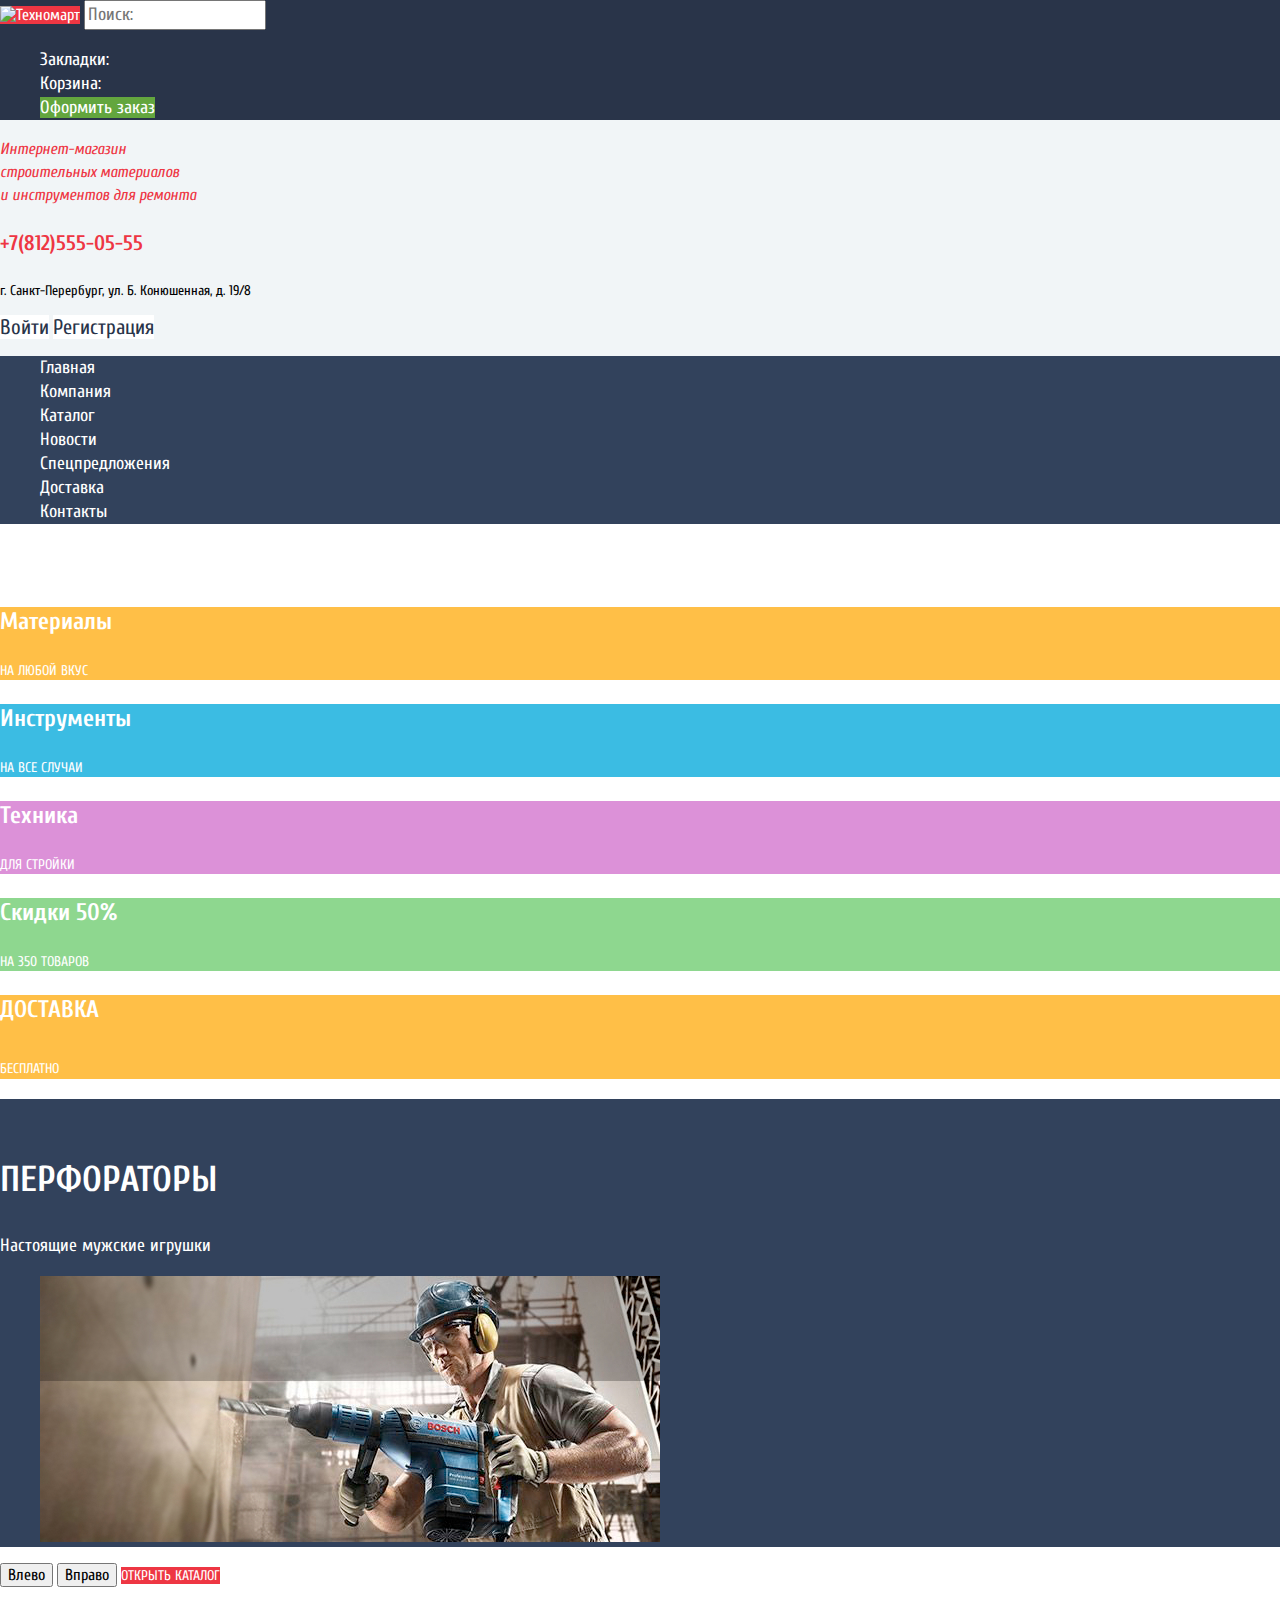
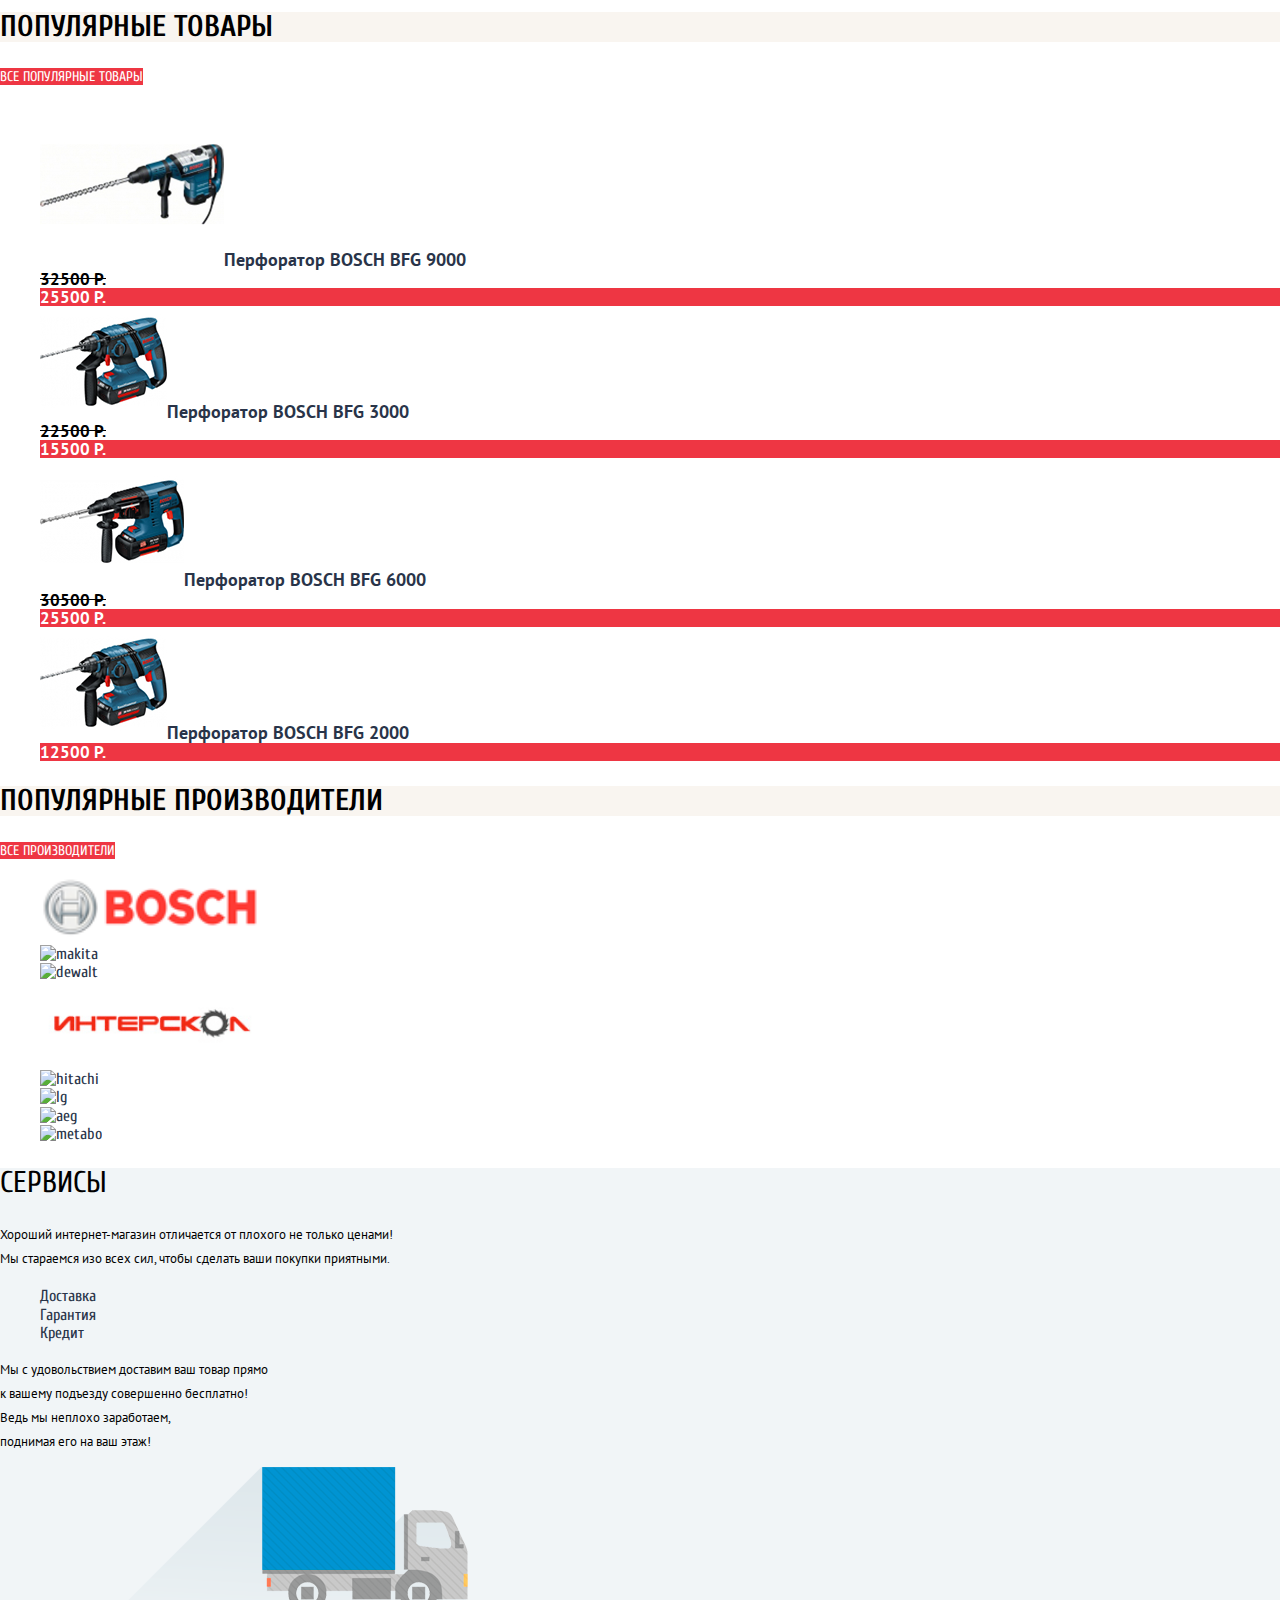
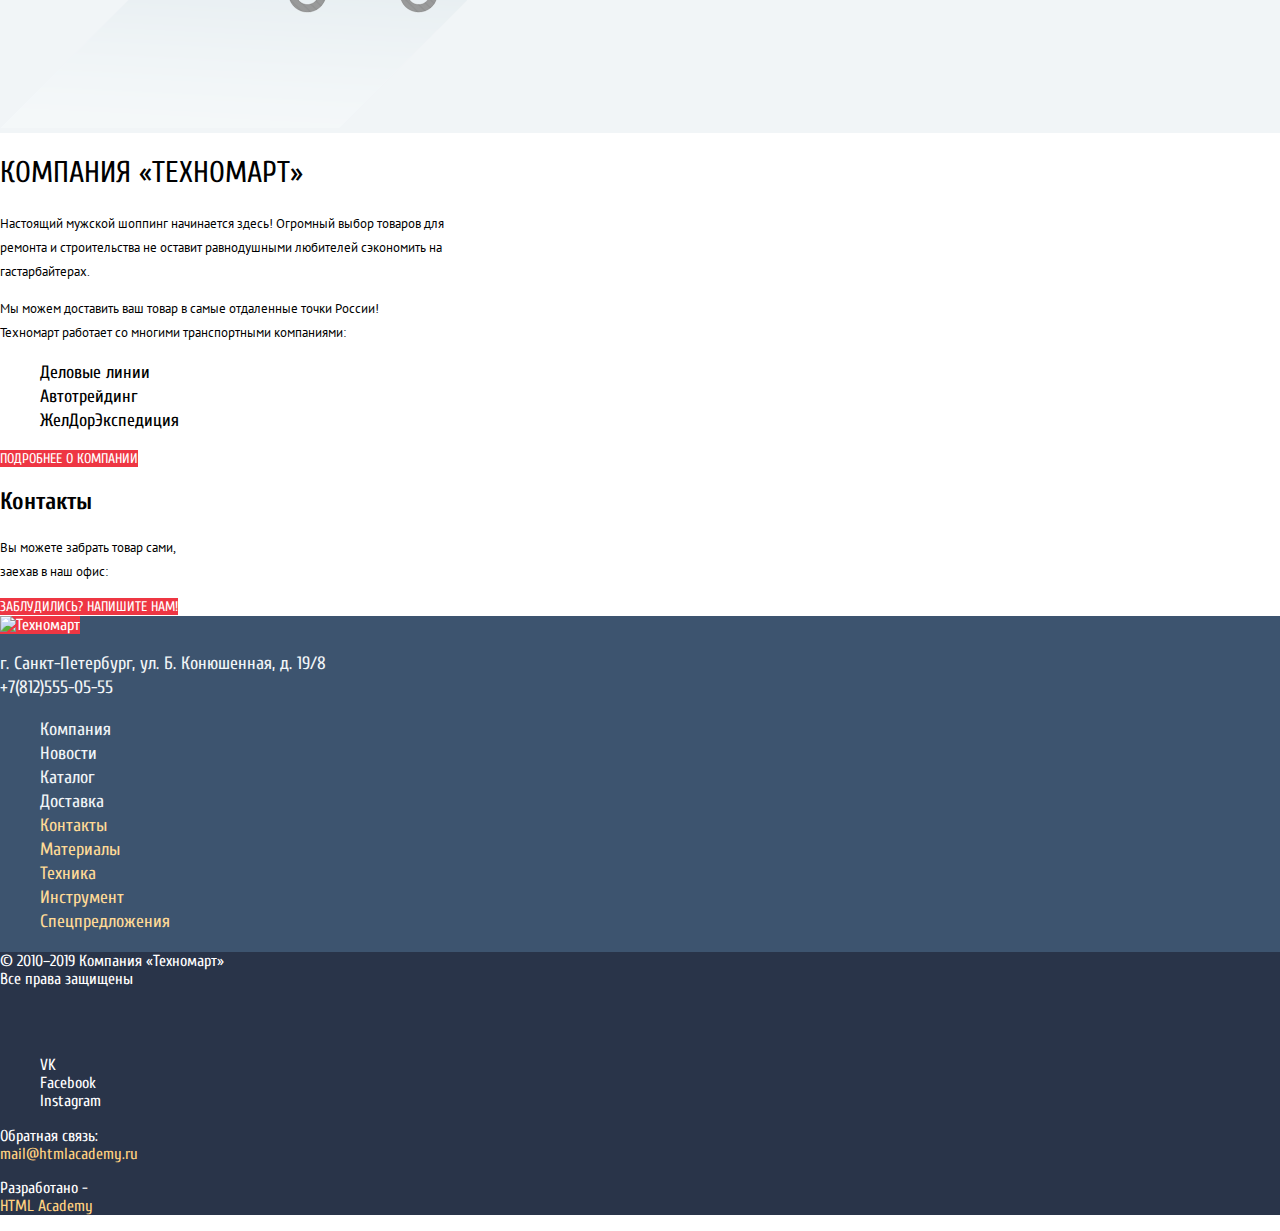
==== index.html @ 914ecbf9 "Стилизация внутренней страницы, первый вариант" ====
<!DOCTYPE html>
<html class="page" lang="ru">
  <head>
    <meta charset="utf-8">
    <title>HTML Academy: Техномарт</title>
    <link href="https://fonts.googleapis.com/css2?family=Cuprum:ital,wght@0,400;0,700;1,400;1,700&family=PT+Sans:ital,wght@0,400;0,700;1,400;1,700&display=swap" rel="stylesheet">
    <link href="css/normalize.css" rel="stylesheet">
    <link href="css/style.css" rel="stylesheet">
  </head>
  <body class="page-body">
    <header class="main-header">
      <div class="header-top">
        <a class="main-header-logo" href="index.html"><img src="#" alt="Техномарт"></a>
          <input class="search" placeholder="Поиск:" type="search">
        <ul class="second-navigation">
          <li><a class="market" href="blank.html">Закладки:</a></li>
          <li><a class ="basket" href="blank.html">Корзина:</a></li>
          <li><a class ="ordering" href="blank.html">Оформить заказ</a></li>
        </ul>
      </div>
          <div class="head-description">Интернет-магазин<br> строительных материалов<br> и инструментов для ремонта</div>
          <p class="phone-head">+7(812)555-05-55</p><p class="head-address">г. Санкт-Перербург, ул. Б. Конюшенная, д. 19/8</p>
         <!-- регистрация --> 
         <a class="enter" href="blank.html">Войти</a>
         <a class ="registration" href="blank.html">Регистрация</a>
      <nav class="main-navigation">
        <div class="main-navigation-wrapper">
          <ul class="site-navigation">
            <li><a class="site-navigation-item" href="index.html">Главная</a></li>
            <li><a class="site-navigation-item" href="blank.html">Компания</a></li>
            <li><a class="site-navigation-item" href="catalog.html">Каталог</a></li>
            <li><a class="site-navigation-item" href="blank.html">Новости</a></li>
            <li><a class="site-navigation-item" href="blank.html">Спецпредложения</a></li>
            <li><a class="site-navigation-item" href="blank.html">Доставка</a></li>
            <li><a class="site-navigation-item" href="blank.html">Контакты</a></li>
          </ul> 
        </div>
      </nav>
    </header>
    <main class="container">
      <h1 class="internet-market">Интернет-магазин «Техномарт»</h1>
      <section class="corner-blocks"> 
      <div class="materials">
        <h3 class="headline">Материалы</h3>
        <a class="materials-item corner-item" href="blank.html">На любой вкус</a>
      </div>
      <div class="tools">
        <h3 class="headline">Инструменты</h3>
        <a class="tools-item corner-item" href="blank.html">На все случаи</a>
      </div>
      <div class="tech">
        <h3 class="headline">Техника</h3>
        <a class ="tech-item corner-item" href="blank.html">Для стройки</a>
      </div>
      <div class="free">
        <h3 class="headline">Скидки 50%</h3>
        <a class="free-item corner-item" href="blank.html">На 350 товаров</a>
      </div>
      <div class="delivery">
        <h3 class="headline">Доставка</h3>
        <a class="delivery-item corner-item" href="blank.html">Бесплатно</a>
      </div>
      <div class="gallery"> 
        <h2 class="catalog-name">Каталог</h2> <!-- это нужно скрыть -->
        <p class="perforators">Перфораторы</p><p class="perforators-sign">Настоящие мужские игрушки</p>
        <figure class="gallery-content"> <!--надо как-то перенести надписи и стрелки на картинку -->
          <a href="#">
            <img src="img/perforators.jpg" width="620" height="266" alt="Мужик с перфоратором">
          </a>
        </figure>
      </div>
        <button class="gallery-button gallery-button-left" type="button">Влево</button>
        <button class="gallery-button gallery-button-right" type="button">Вправо</button>
        <a class="button" href="catalog.html">Открыть каталог</a>
      </section>
      <section class="popular-product">
        <h2 class="popular">Популярные товары</h2>
        <a class="button" href="blank.html">Все популярные товары</a>
        <ul class="perforators-list">
          <li><a class="perforator-description perforator-9000" href="#">
            <img src="img/perforator-9000.jpg" width="184" height="164" alt="BOSCH BFG 9000">Перфоратор BOSCH BFG 9000</a>
            <div class="perforator-old-price">32500 Р.</div>
            <div class ="perforator-new-price">25500 Р.</div>
          </li> 
          <li><a class="perforator-description perforator-3000" href="#">
            <img src="img/perforator-3000.jpg" width="127" height="112" alt="BOSCH BFG 3000">Перфоратор BOSCH BFG 3000</a>
            <div class="perforator-old-price">22500 Р.</div>
            <div class ="perforator-new-price">15500 Р.</div>
          </li> 
          <li><a class="perforator-description perforator-6000" href="#">
            <img src="img/perforator-6000.jpg" width="144" height="128" alt="BOSCH BFG 6000">Перфоратор BOSCH BFG 6000</a>
            <div class="perforator-old-price">30500 Р.</div>
            <div class ="perforator-new-price">25500 Р.</div>
          </li> 
          <li><a class="perforator-description perforator-2000" href="#">
            <img src="img/perforator-2000.jpg" width="127" height="112" alt="BOSCH BFG 2000">Перфоратор BOSCH BFG 2000</a>
            <div class="perforator-new-price">12500 Р.</div>
          </li>
        </ul>
      </section>
      <section class="popular-producer">
        <h2 class="popular">Популярные производители</h2>
        <a class="button" href="blank.html">Все производители</a>
        <ul class="popular-produser-table">
          <li><a class="bosch" href="#"><img src="img/bosch.png" width="220" height="145" alt="bosch"></a></li>
          <li><a class="makita" href="#"><img src="img/makita.png" width="220" height="145" alt="makita"></a></li>
          <li><a class="dewalt" href="#"><img src="img/dewalt.png" width="220" height="145" alt="dewalt"></a></li>
          <li><a class="interscol" href="#"><img src="img/interscol.png" width="220" height="145" alt="интерскол"></a></li>
          <li><a class="hitachi" href="#"><img src="img/hitachi.png" width="220" height="145" alt="hitachi"></a></li>
          <li><a class="lg" href="#"><img src="img/lg.png" width="220" height="145" alt="lg"></a></li>
          <li><a class="aeg" href="#"><img src="img/aeg.png" width="220" height="145" alt="aeg"></a></li>
          <li><a class="metabo" href="#"><img src="img/metabo.png" width="220" height="145" alt="metabo"></a></li>
        </ul>
      </section>
      <section class="servises">
        <h2 class="servises-name">Сервисы</h2>
        <p class="servises-description">Хороший интернет-магазин отличается от плохого не только ценами!<br>Мы стараемся изо всех сил, чтобы сделать ваши покупки приятными.</p>
        <!-- Тут я без понятия пока что как сделать это меню, чтобы рядом отображалось, оставлю пока что так. --> 
        <ul class="features">
          <li class="feature-item"><a href="#">Доставка</a></li>
          <li class="feature-item"><a href="#">Гарантия</a></li>
          <li class="feature-item"><a href="#">Кредит</a></li>
        </ul>      
        <div class="delivery"></div>  
         <p class="delivery-description">Мы с удовольствием доставим ваш товар прямо<br>
          к вашему подъезду совершенно бесплатно!<br>
          Ведь мы неплохо заработаем,<br>
          поднимая его на ваш этаж!</p>
          <img src="img/cargobob.png" width="468" height="261" alt="cargobob">
      </section>
      <section class="company-specification">
        <h2 class="company-contacts">Компания «Техномарт»</h2>
        <p class="company-description">Настоящий мужской шоппинг начинается здесь! Огромный выбор товаров для<br> ремонта и строительства не оставит равнодушными любителей сэкономить на <br>гастарбайтерах.</p>
        <p class="company-description">Мы можем доставить ваш товар в самые отдаленные точки России!<br> Техномарт работает со многими транспортными компаниями:</p>
        <ul class="transport-company">
          <li class="transport-company-item">Деловые линии</li>
          <li class="transport-company-item">Автотрейдинг</li>
          <li class="transport-company-item">ЖелДорЭкспедиция</li>
        </ul>
        <a class="button" href="blank.html">Подробнее о компании</a>
      </section>
      <section class="contacts">
        <h2>Контакты</h2>
        <p class="contacts-descriiption">Вы можете забрать товар сами,<br> заехав в наш офис:</p>
        <!-- Здесь будет карта -->
        <a class="button" href="blank.html">Заблудились? Напишите нам!</a>
      </section>
    </main>
    <footer class="main-footer">
      <section class="footer-contacts">
        <a class="footer-logo" href="index.html"><img src="#" alt="Техномарт"></a>
        <p class="footer-address">г. Санкт-Петербург, ул. Б. Конюшенная, д. 19/8<br>+7(812)555-05-55</p>
      </section>
       <section>
      <nav class="footer-nav"> 
        <ul class="site-navigation"> 
            <li><a class="footer-item-one" href="index.html">Компания</a></li>
            <li><a class="footer-item-one" href="blank.html">Новости</a></li>
            <li><a class="footer-item-one" href="catalog.html">Каталог</a></li>
            <li><a class="footer-item-one" href="blank.html">Доставка</a></li>
            <li><a class="footer-item-two" href="blank.html">Контакты</a></li>
            <li><a class="footer-item-two" href="blank.html">Материалы</a></li>
            <li><a class="footer-item-two" href="blank.html">Техника</a></li>
            <li><a class="footer-item-two" href="blank.html">Инструмент</a></li>
            <li><a class="footer-item-two" href="blank.html">Спецпредложения</a></li>
          </ul> 
        </nav>
      </section>
      <div class="footer-bottom">
      <section >
        <p class="copyrights">© 2010–2019 Компания «Техномарт»<br>Все права защищены
        </p>
      </section>
      <h2 class="social-web">Соцсети</h2> <!-- это я скрою потом, названия нет -->
        <ul class="social">
          <li><a class="social-button" href="#">VK</a></li>
          <li><a class="social-button" href="#">Facebook</a></li>
          <li><a class="social-button" href="#">Instagram</a></li>
        </ul>
      <p class="footer-connection">Обратная связь:<br><a class="footer-link" href="https://blank.html">mail@htmlacademy.ru</a></p>
      <p class="footer-connection">Разработано -<br><a class="footer-link" href="https://htmlacademy.ru/intensive/htmlcss">HTML Academy</a></p>
    </div>
    </footer>
  </body>
</html>
---- css/style.css ----
:root {
    --basic-red: #EE3643;
    --basic-green: #63A63E;
    --basic-gray: #3D546F;
    --dark-gray: #32425C;
    --dark: #293449;
    --basic-greylight: #C5C5C5;
    --basic-background: #F1F5F7;
    --white: #FFFFFF;
    --special-yellow: #FFBF47;
    --special-blue: #3BBCE3;
    --special-lilac: #DC91D8;
    --special-greenlight: #8ED78F;
    --special-yellowlight: #FFD180;
    --special-lightorange: #FFDA96;
    --success: #5FBB2D;
    --warning: #FFBF47;
    --error: #BA2732;
    --sand: #F9F5F0;
    --special-catalog: #F7F3EC;
  }

body {
    font-family: "Cuprum", Arial, sans-serif;
    font-style: normal;
    min-width: 960px;
    margin: 0;
    padding: 0;
    background-color: var(--white);
  }

a {
    text-decoration: none;
    color: var(--dark)
  }

img {
    max-width: 100%;
    height: auto;
  }
/* Main navigation */
.main-header {
  font-style: normal;
  background: var(--basic-background);
}
.main-navigation {
    font-style: normal;
    font-weight: normal;
    font-size: 18px;
    line-height: 24px;
    color: var(--white);
  }
  .main-header-logo {
    color: var(--white);
    background-color: var(--basic-red);
  }
.main-navigation-wrapper {
    background-color: var(--dark-gray);
}
.header-top {
  background-color: var(--dark);
}
.site-navigation {
    list-style: none;
    font-size: 18px;
    line-height: 24px;
}
.site-navigation-item {
  color: var(--white);
}

.second-navigation {
  list-style: none;
  font-size: 18px;
  line-height: 24px;
}
.market {
  font-style: normal;
  font-weight: normal;
  font-size: 18px;
  line-height: 24px;
  color: var(--white);
}
.basket {
  font-style: normal;
  font-weight: normal;
  font-size: 18px;
  line-height: 24px;
  color: var(--white);
}

.ordering {
  background-color: var(--basic-green);
  color: var(--white);
}
.head-description {
  font-style: italic;
  font-weight: normal;
  font-size: 16px;
  line-height: 23px;
  color: var(--basic-red);

}

.phone-head {
  font-style: normal;
  font-weight: bold;
  color: var(--basic-red);
  font-size: 21px;
  line-height: 30px;

}
.head-address {
  font-style: normal;
  font-weight: normal;
  font-size: 14px;
  line-height: 24px;
}
.enter {
  background-color: var(--white);
  font-size: 21px;
  line-height: 21px; 
}
.registration {
  background-color: var(--white);
  font-size: 21px;
  line-height: 21px; 
}
.search {
  font-style: normal;
  font-weight: normal;
  font-size: 18px;
  line-height: 24px;
  color: var(--white)
}
/* Main */
.internet-market {
  visibility: hidden;
}
.catalog-name {
  visibility: hidden;
}
.corner-blocks {
  color: var(--white);
}
.materials {
  background-color: var(--special-yellow);
}
.tools {
  background-color: var(--special-blue);
}
.tech {
  background-color: var(--special-lilac);
}
.free {
  background-color: var(--special-greenlight);
}
.delivery{
  background-color: var(--warning);
}

.headline {
  font-style: normal;
  font-weight: bold;
  font-size: 24px;
  line-height: 30px; 
  color: var(--white);
}
.corner-item {
  font-style: normal;
  font-weight: normal;
  font-size: 14px;
  line-height: 18px;
  color: var(--white);
  text-transform: uppercase;
}

.perforators {
  font-style: normal;
  font-weight: bold;
  font-size: 36px;
  line-height: 36px;
  text-transform: uppercase;
}
.perforators-sign {
  font-style: normal;
  font-weight: normal;
  font-size: 18px;
  line-height: 24px;
}
.gallery {
  background-color: var(--dark-gray); /* прописал фон чтобы были читабельны белые надписи, потом перенесу их на картинку и уберу фон*/
}
.button {
  font-size: 14px;
  line-height: 18px;  
  color: var(--white);
  background-color: var(--basic-red);
  text-align: center;
  text-transform: uppercase;  
  border: none;
}
/* Популярные товары */

.popular {
  font-size: 30px;
  line-height: 30px;
  text-transform: uppercase;
  background-color: var(--sand);
}
.perforators-list {
  list-style: none;
}
.perforator-description {
  font-family: "PT Sans", Arial, sans-serif;
  font-style: normal;
  font-weight: bold;
  font-size: 18px;
  line-height: 20px;
}
.perforator-old-price {
  font-family: "PT Sans", Arial, sans-serif;
  font-style: normal;
  font-weight: bold;
  font-size: 17px;
  line-height: 18px;
  text-transform: uppercase;
  text-decoration-line: line-through;
}
.perforator-new-price {
  font-family: "PT Sans", Arial, sans-serif;
  font-style: normal;
  font-weight: bold;
  font-size: 17px;
  line-height: 18px;
  text-transform: uppercase;
  color: var(--white);
  background-color: var(--basic-red);
}

.popular-produser-table {
  list-style: none; 
}

/* Популярные производители */

.bosch {
  background-color: var(--white);
  background-repeat: no-repeat;
}
.makita {
  background-color: var(--white);
  background-repeat: no-repeat;
}
.dewalt {
  background-color: var(--white);
  background-repeat: no-repeat;
}
.interscol {
  background-color: var(--white);
  background-repeat: no-repeat;
}
.hitachi {
  background-color: var(--white);
  background-repeat: no-repeat;
}
.lg {
  background-color: var(--white);
  background-repeat: no-repeat;
}
.aeg {
  background-color: var(--white);
  background-repeat: no-repeat;
}
.metabo {
  background-color: var(--white);
  background-repeat: no-repeat;
}

/* Сервисы */
.servises {
  background-color: var(--basic-background);
}
.servises-name {
  font-style: normal;
  font-weight: normal;
  font-size: 30px;
  line-height: 30px;
  text-transform: uppercase;
}
.servises-description {
  font-family: "PT Sans", Arial, sans-serif;
  font-style: normal;
  font-weight: normal;
  font-size: 13px;
  line-height: 24px;
}
.features {
  list-style: none;
}
.features-item {
  font-style: normal;
  font-weight: bold;
  font-size: 21px;
  line-height: 30px;
}
.delivery {
  font-size: 30px;
  line-height: 30px;
  text-transform: uppercase;
}
.delivery-description {
  font-family: "PT Sans", Arial, sans-serif;
  font-style: normal;
  font-weight: normal;
  font-size: 13px;
  line-height: 24px;
}
/* Низ сайта, перед футером */
.page-footer .main-footer {
  background-color: var(--dark-gray);
}
.footer-bottom {
  background-color: var(--dark);
}
.company-contacts {
  font-style: normal;
  font-weight: normal;
  font-size: 30px;
  line-height: 30px;
  text-transform: uppercase;
}
.company-description {
  font-family: "PT Sans", Arial, sans-serif;
  font-style: normal;
  font-weight: normal;
  font-size: 13px;
  line-height: 24px;
}
.transport-company {
  list-style: none;
}
.transport-company-item {
  font-size: 18px;
  line-height: 24px;
}
.contacts-descriiption {
  font-family: "PT Sans", Arial, sans-serif;
  font-style: normal;
  font-weight: normal;
  font-size: 13px;
  line-height: 24px;
}
/* Футер */
.footer-logo {
  background-color: var(--basic-red);
  color: var(--white);
}
.footer-contacts {
  background-color: var(--basic-gray);
}
.footer-address {
  color: var(--basic-background);
  font-size: 18px;
  line-height: 24px;
}
.main-footer {
  background-color: var(--basic-gray);
}
.footer-item-one {
  color: var(--basic-background);
  font-size: 18px;
  line-height: 24px;
}
.footer-item-two {
  color: var(--special-lightorange);
  font-size: 18px;
  line-height: 24px;

}
.copyrights {
  font-style: normal;
  font-weight: normal;
  font-size: 16px;
  line-height: 18px;
  color: var(--white);
}
.footer-connection {
  color: var(--white);
  font-size: 16px;
  line-height: 18px;

}
.footer-link {
  color: var(--special-yellowlight);
  font-size: 16px;
  line-height: 18px;

}
.social-web {
  visibility: hidden;
}
.social {
  list-style: none;
}
.social-button {
  color: var(--white)
}
/* КАТАЛОГ */
.name {
  background-color: var(--white);
  font-style: normal;
  font-weight: normal;
  font-size: 21px;
  line-height: 21px;
}
.lk {
  font-style: normal;
  font-weight: normal;
  font-size: 16px;
  line-height: 18px;
}
/* Main catalog */
.inside-navigation {
  list-style: none;
}
.inside-navigation-item {
  font-family: PT Sans;
  font-style: normal;
  font-weight: normal;
  font-size: 13px;
  line-height: 18px;
  text-transform: uppercase;
}
.perforator-main {
  font-style: normal;
  font-weight: normal;
  font-size: 30px;
  line-height: 30px;
  text-transform: uppercase;
  background-color: var(--basic-background);
}
/* Сортировка */

.sorting {
  background-color: var(--special-catalog);
  font-family: "PT Sans", Arial, sans-serif;
  font-style: normal;
  font-weight: normal;
  font-size: 13px;
  line-height: 18px;
  text-transform: uppercase;
}
.sorting-price {
  font-family: "PT Sans", Arial, sans-serif;
  font-style: normal;
  font-weight: normal;
  font-size: 13px;
  line-height: 18px;
  text-transform: uppercase;
}
.sorting-type {
  font-family: "PT Sans", Arial, sans-serif;
  font-style: normal;
  font-weight: normal;
  font-size: 13px;
  line-height: 18px;
  text-transform: uppercase;
}
.sorting-function {
  font-family: "PT Sans", Arial, sans-serif;
  font-style: normal;
  font-weight: normal;
  font-size: 13px;
  line-height: 18px;
  text-transform: uppercase;
}
.perforators-list {
  list-style: none;
}
.pages {
  list-style: none;
}
.page-1 {
  font-family: "PT Sans", Arial, sans-serif;
  font-style: normal;
  font-weight: normal;
  font-size: 13px;
  line-height: 18px;
  border: 1px solid #EE3643;
  background-color: var(--basic-red);
}
.page-2 {
  border: 1px solid #E5E5E5;
}
.page-3 {
  border: 1px solid #E5E5E5;
}
.next-page {
  border: 1px solid #E5E5E5;
}
/* описание перфоратора как инструмента, над футером*/
.perforators-description {
  font-family: "PT Sans", Arial, sans-serif;
  font-style: normal;
  font-weight: normal;
  font-size: 13px;
  line-height: 24px;

}
.perforators-description-name {
  font-style: normal;
  font-weight: normal;
  font-size: 30px;
  line-height: 30px;
  text-transform: uppercase;
}
.perforators-catalog {
  background-color: var(--basic-background);
}
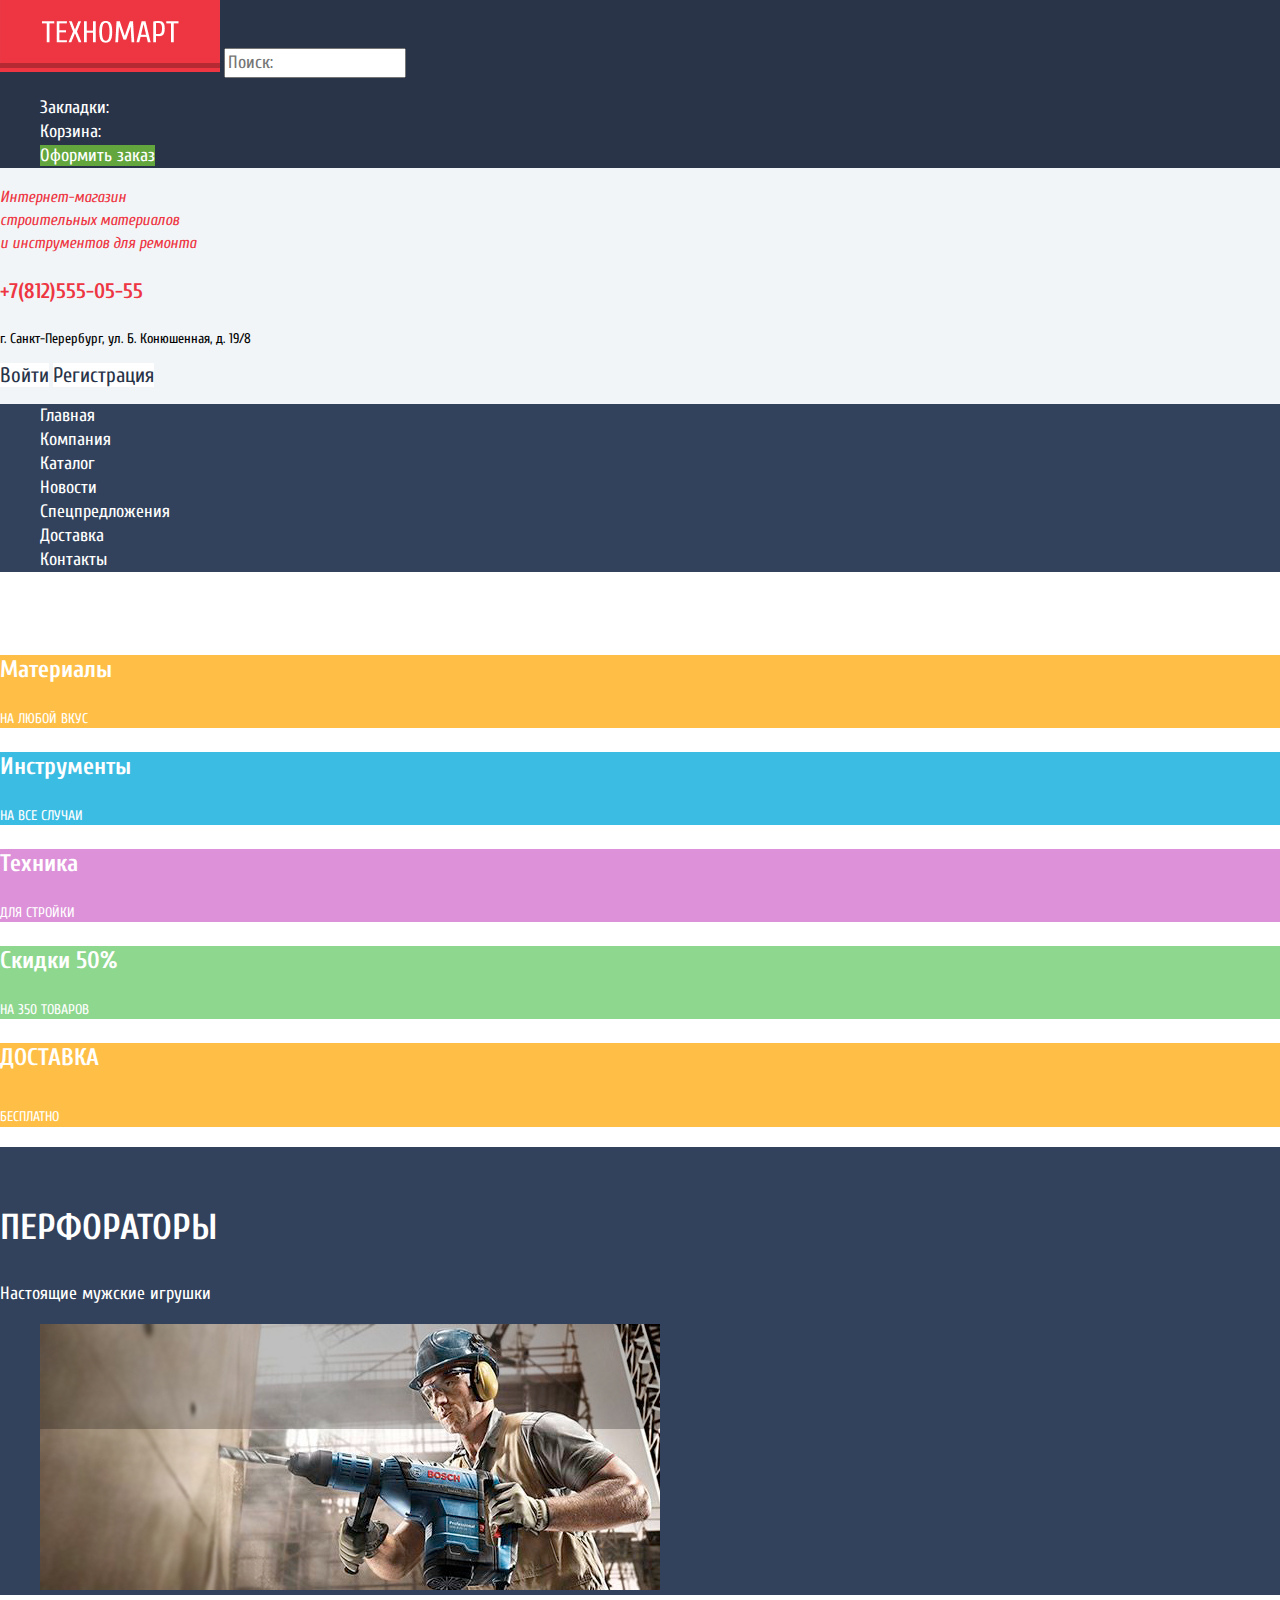
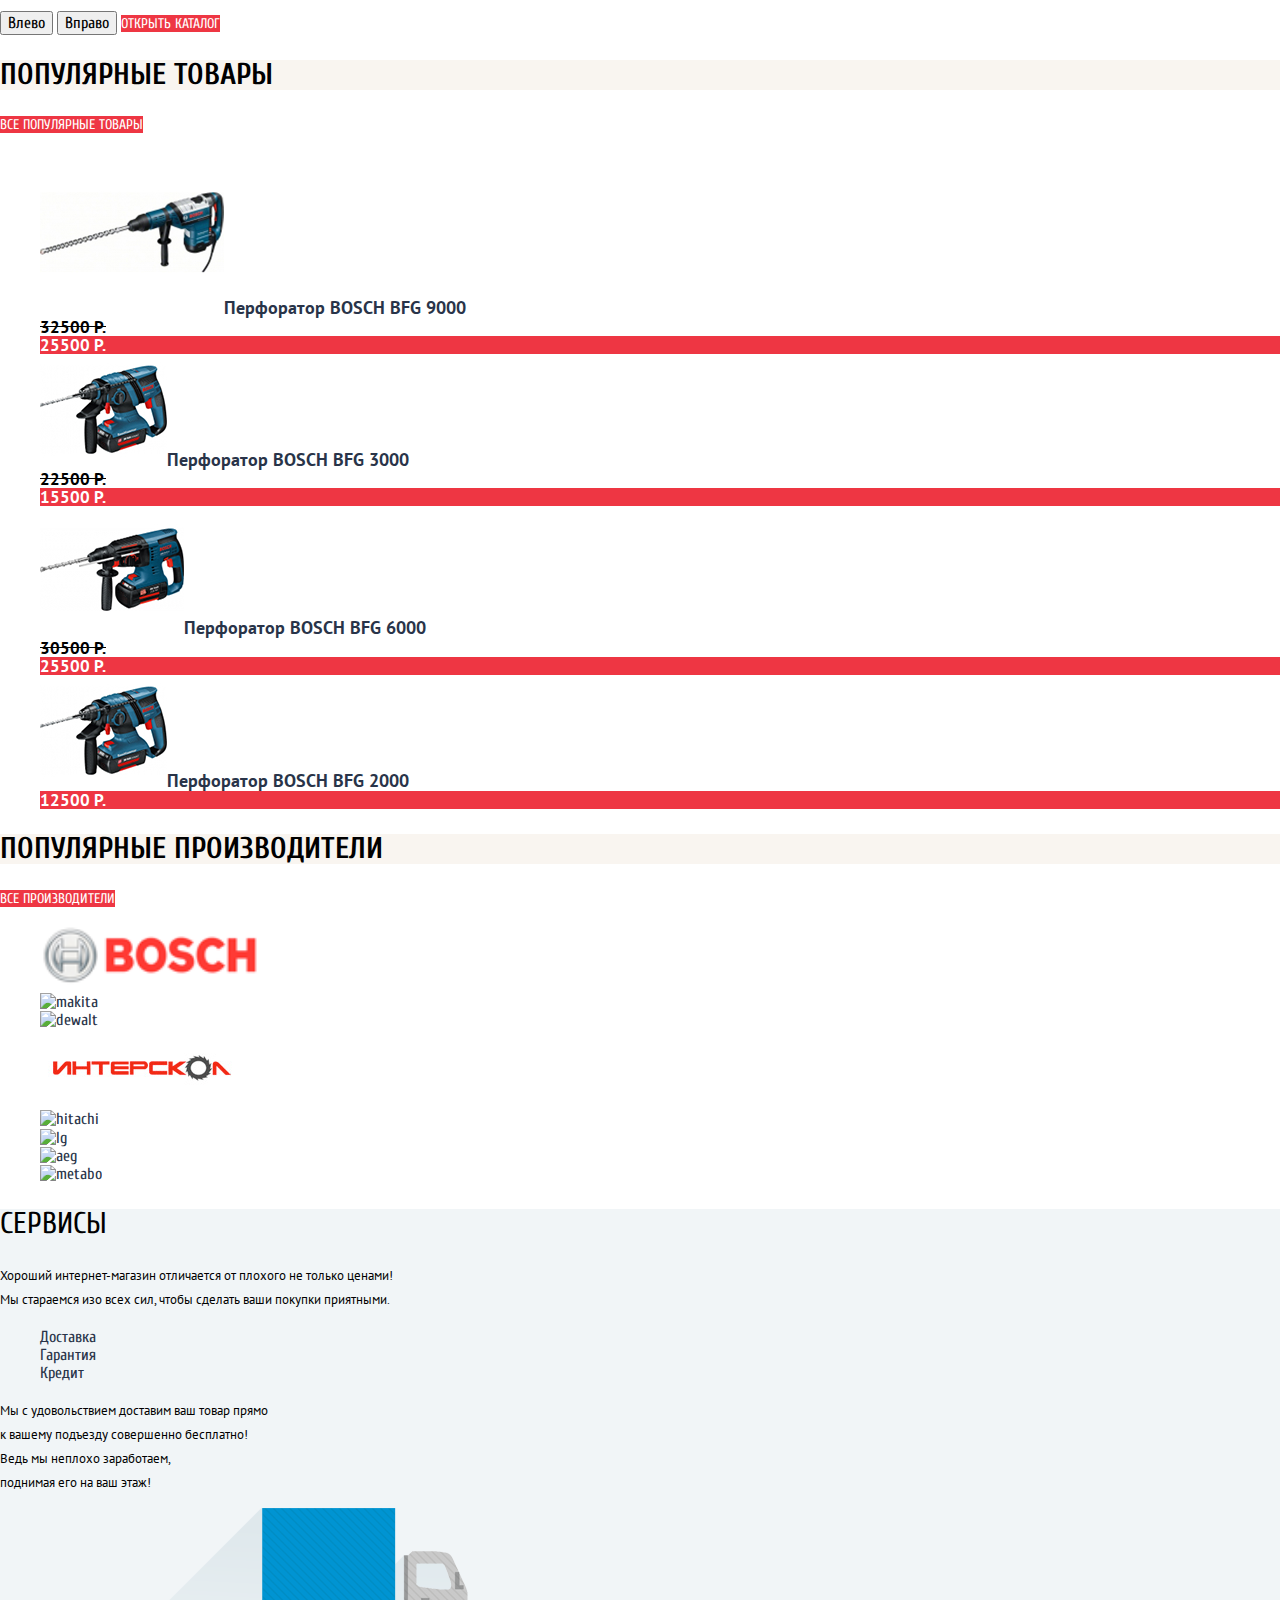
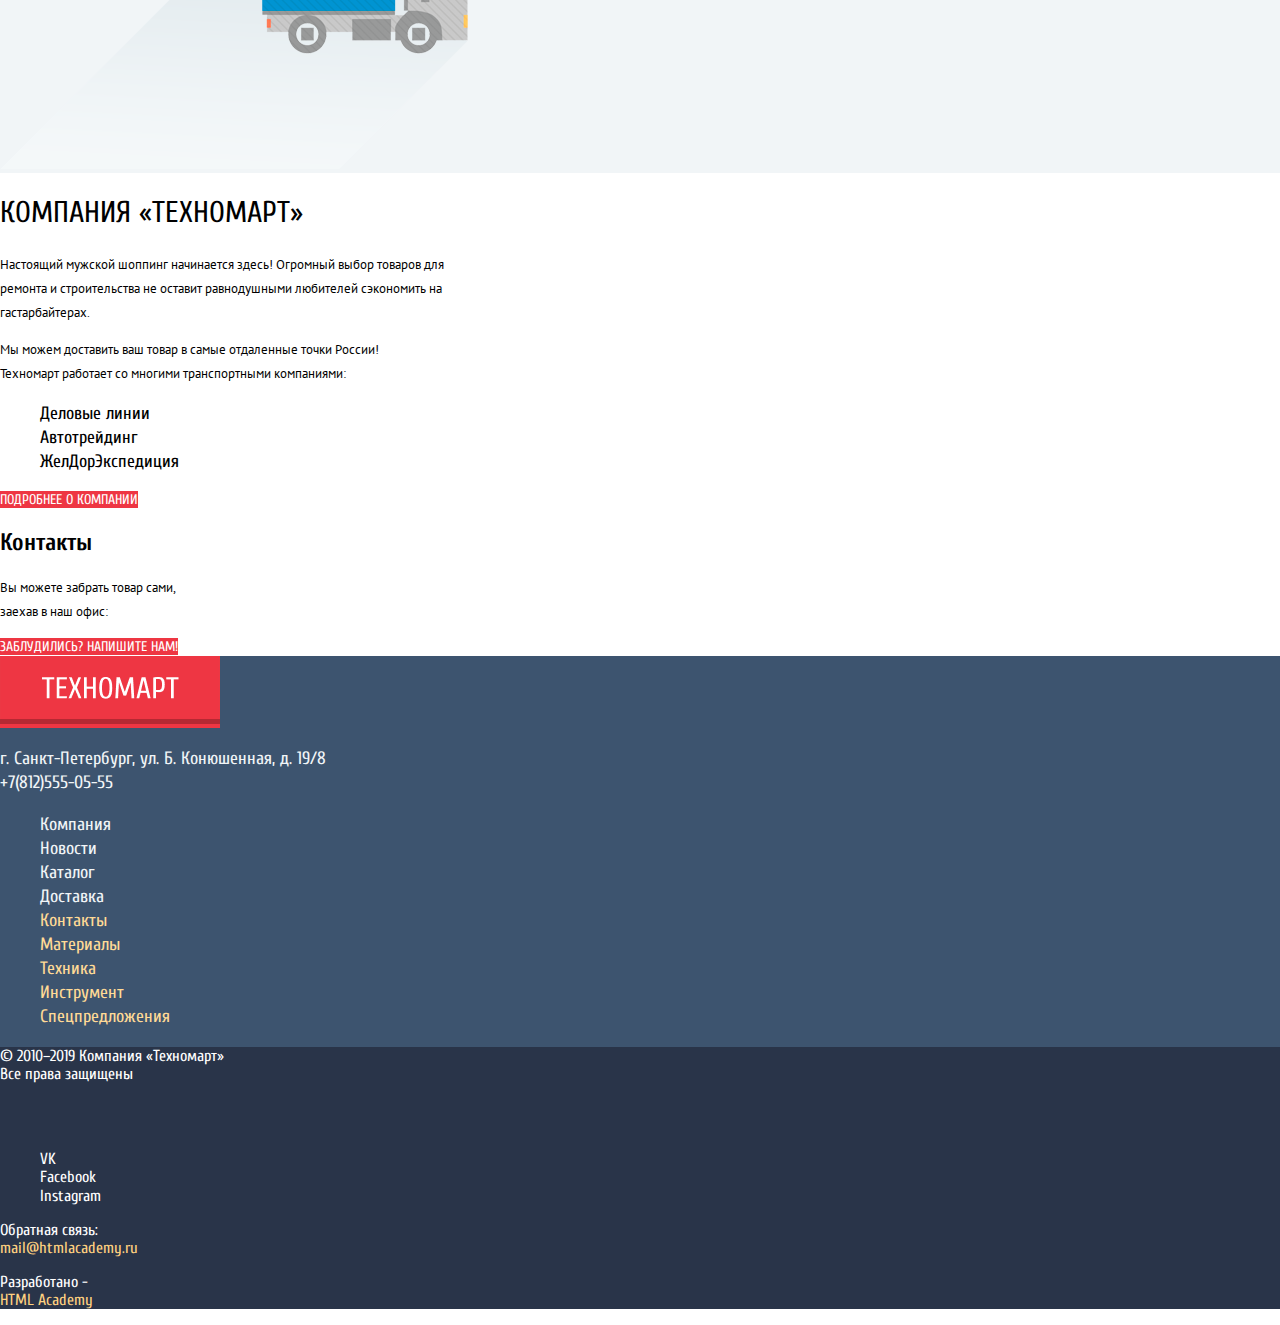
==== commit 8bee128f: "Графика всех страниц" ====
--- a/index.html
+++ b/index.html
@@ -10,7 +10,7 @@
   <body class="page-body">
     <header class="main-header">
       <div class="header-top">
-        <a class="main-header-logo" href="index.html"><img src="#" alt="Техномарт"></a>
+        <a class="main-header-logo" href="index.html"><img src="img/main-logo.png" width="220" height="47" alt="Техномарт"></a>
           <input class="search" placeholder="Поиск:" type="search">
         <ul class="second-navigation">
           <li><a class="market" href="blank.html">Закладки:</a></li>
@@ -103,13 +103,13 @@
         <a class="button" href="blank.html">Все производители</a>
         <ul class="popular-produser-table">
           <li><a class="bosch" href="#"><img src="img/bosch.png" width="220" height="145" alt="bosch"></a></li>
-          <li><a class="makita" href="#"><img src="img/makita.png" width="220" height="145" alt="makita"></a></li>
-          <li><a class="dewalt" href="#"><img src="img/dewalt.png" width="220" height="145" alt="dewalt"></a></li>
-          <li><a class="interscol" href="#"><img src="img/interscol.png" width="220" height="145" alt="интерскол"></a></li>
-          <li><a class="hitachi" href="#"><img src="img/hitachi.png" width="220" height="145" alt="hitachi"></a></li>
-          <li><a class="lg" href="#"><img src="img/lg.png" width="220" height="145" alt="lg"></a></li>
-          <li><a class="aeg" href="#"><img src="img/aeg.png" width="220" height="145" alt="aeg"></a></li>
-          <li><a class="metabo" href="#"><img src="img/metabo.png" width="220" height="145" alt="metabo"></a></li>
+          <li><a class="makita" href="#"><img src="img/makita.png" width="123" height="40" alt="makita"></a></li>
+          <li><a class="dewalt" href="#"><img src="img/dewalt.png" width="146" height="44" alt="dewalt"></a></li>
+          <li><a class="interscol" href="#"><img src="img/interscol.png" width="200" height="75" alt="интерскол"></a></li>
+          <li><a class="hitachi" href="#"><img src="img/hitachi.png" width="169" height="31" alt="hitachi"></a></li>
+          <li><a class="lg" href="#"><img src="img/lg.png" width="121" height="73" alt="lg"></a></li>
+          <li><a class="aeg" href="#"><img src="img/aeg.png" width="151" height="96" alt="aeg"></a></li>
+          <li><a class="metabo" href="#"><img src="img/metabo.png" width="204" height="69" alt="metabo"></a></li>
         </ul>
       </section>
       <section class="servises">
@@ -148,7 +148,7 @@
     </main>
     <footer class="main-footer">
       <section class="footer-contacts">
-        <a class="footer-logo" href="index.html"><img src="#" alt="Техномарт"></a>
+        <a class="footer-logo" href="index.html"><img src="img/main-logo.png" width="220" height="68" alt="Техномарт"></a>
         <p class="footer-address">г. Санкт-Петербург, ул. Б. Конюшенная, д. 19/8<br>+7(812)555-05-55</p>
       </section>
        <section>
--- a/css/style.css
+++ b/css/style.css
@@ -425,7 +425,7 @@
   list-style: none;
 }
 .inside-navigation-item {
-  font-family: PT Sans;
+  font-family: "PT Sans", Arial, sans-serif;
   font-style: normal;
   font-weight: normal;
   font-size: 13px;
@@ -487,7 +487,7 @@
   font-weight: normal;
   font-size: 13px;
   line-height: 18px;
-  border: 1px solid #EE3643;
+  border: 1px solid var(--basic-red);
   background-color: var(--basic-red);
 }
 .page-2 {
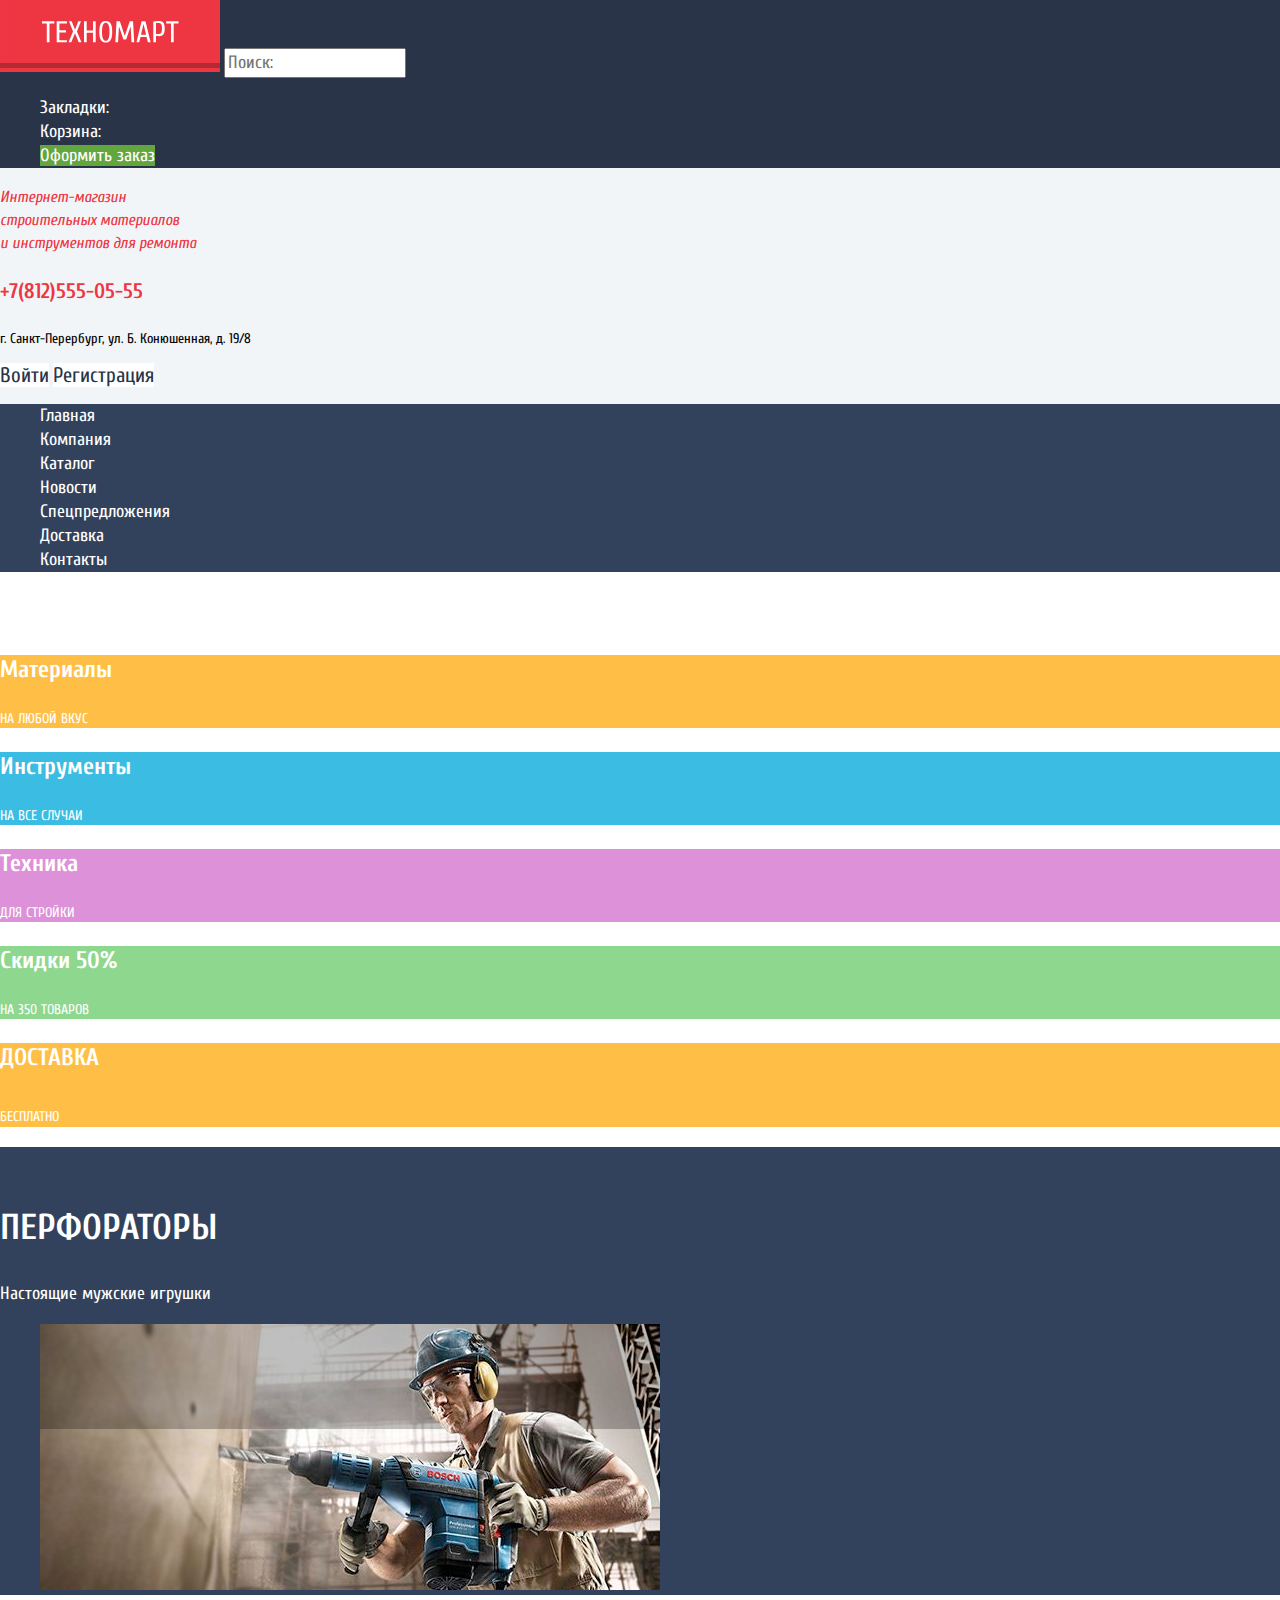
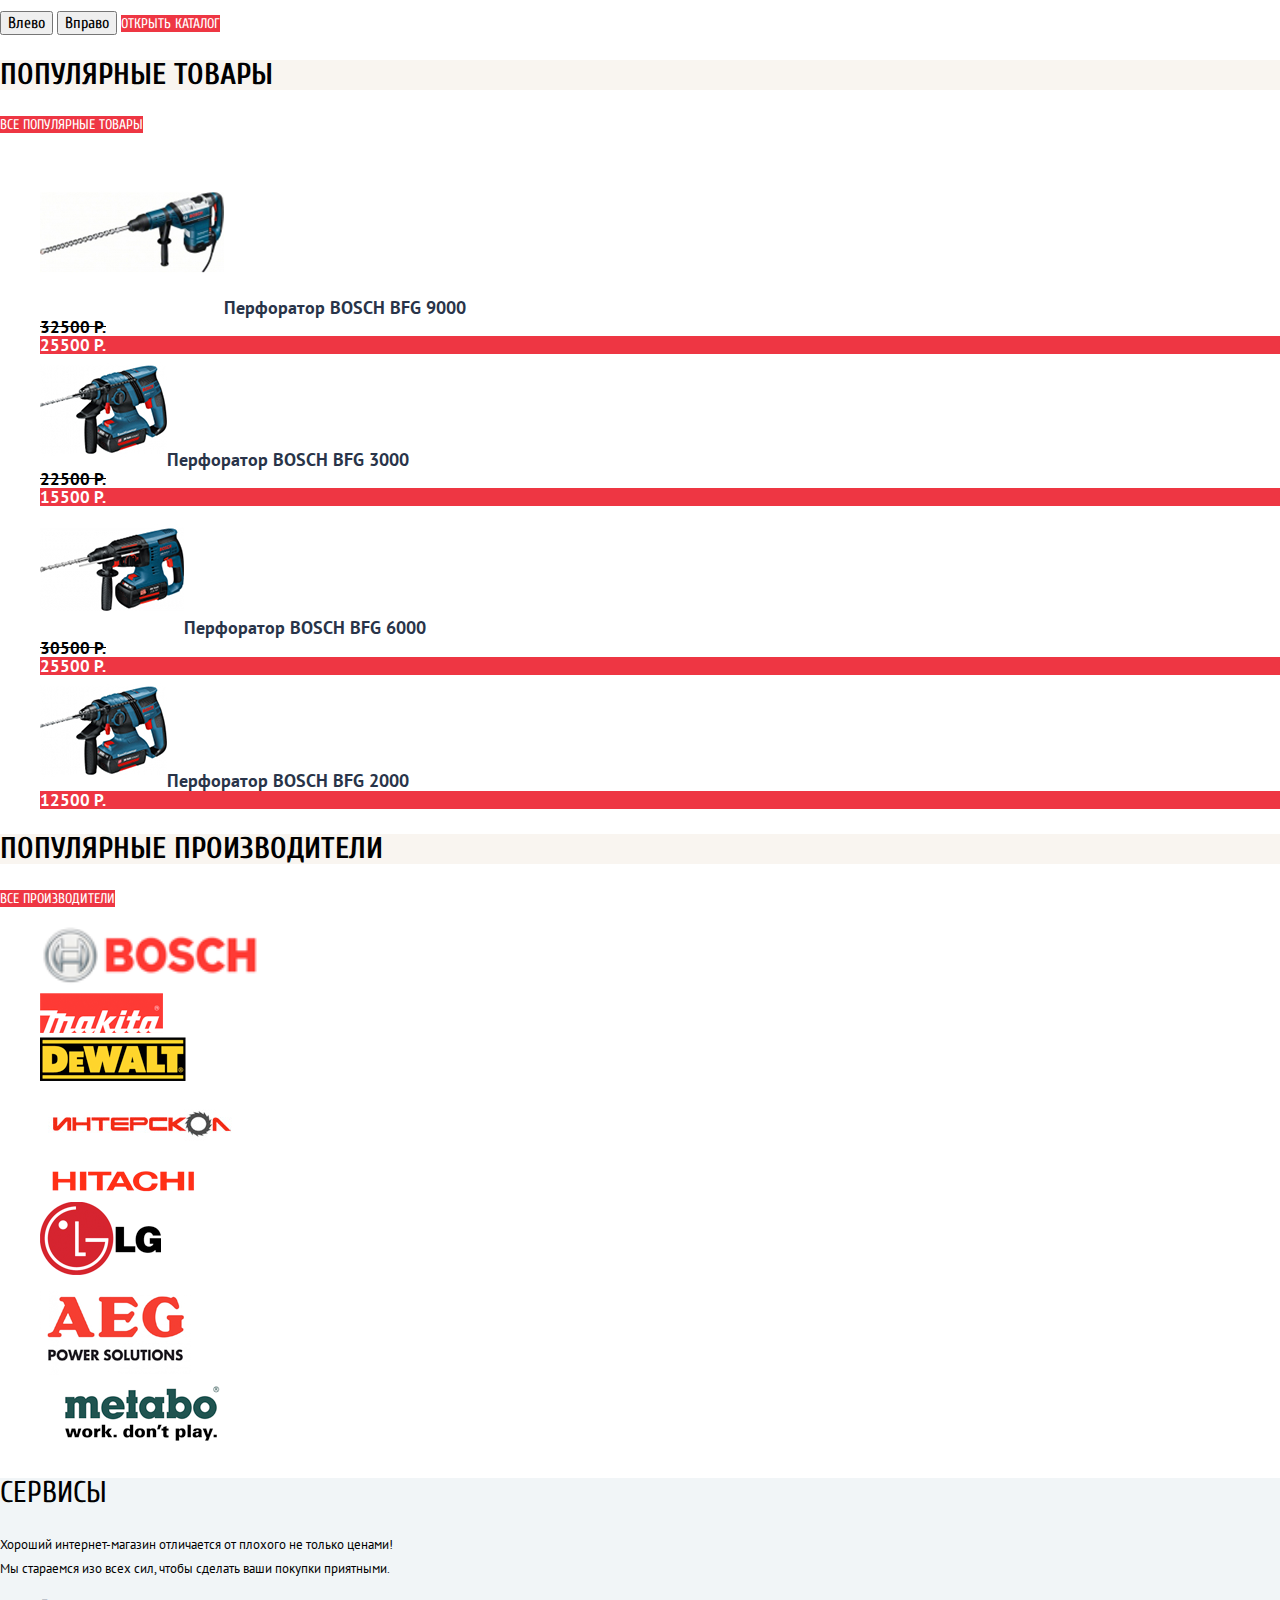
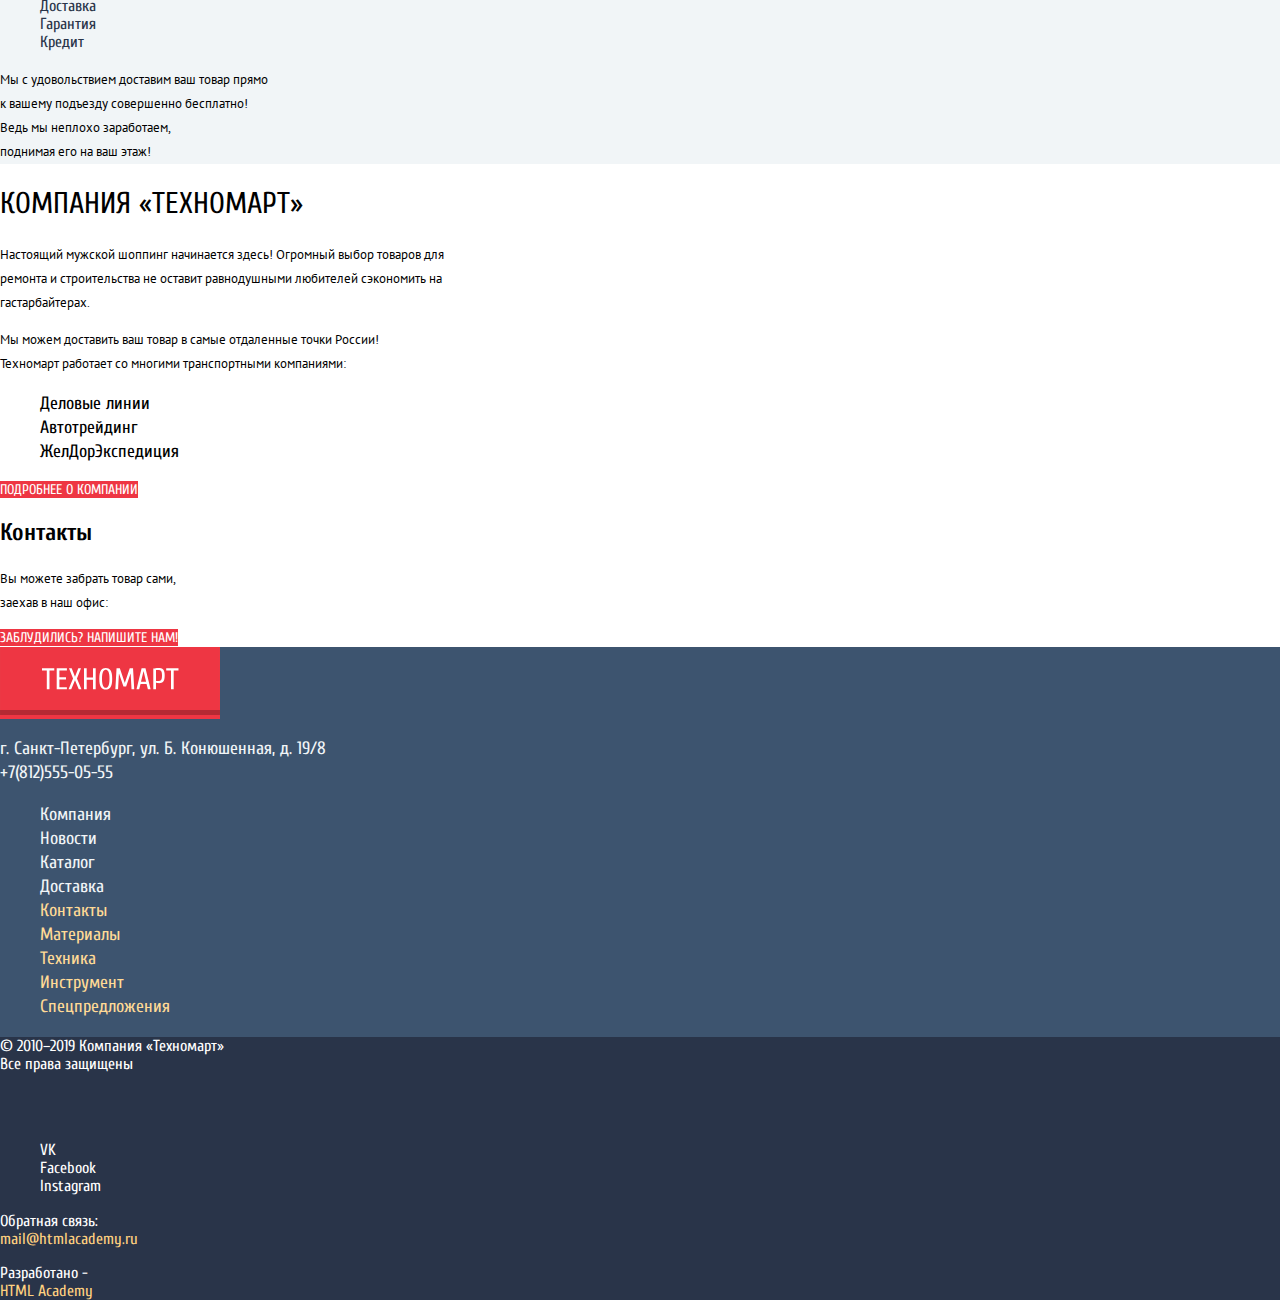
==== commit fe5ee0cc: "графика, справлено" ====
--- a/index.html
+++ b/index.html
@@ -10,7 +10,7 @@
   <body class="page-body">
     <header class="main-header">
       <div class="header-top">
-        <a class="main-header-logo" href="index.html"><img src="img/main-logo.png" width="220" height="47" alt="Техномарт"></a>
+        <a class="main-header-logo" href="index.html"><img src="img/main-logo.svg" width="220" height="47" alt="Техномарт"></a>
           <input class="search" placeholder="Поиск:" type="search">
         <ul class="second-navigation">
           <li><a class="market" href="blank.html">Закладки:</a></li>
@@ -126,7 +126,6 @@
           к вашему подъезду совершенно бесплатно!<br>
           Ведь мы неплохо заработаем,<br>
           поднимая его на ваш этаж!</p>
-          <img src="img/cargobob.png" width="468" height="261" alt="cargobob">
       </section>
       <section class="company-specification">
         <h2 class="company-contacts">Компания «Техномарт»</h2>
@@ -148,7 +147,7 @@
     </main>
     <footer class="main-footer">
       <section class="footer-contacts">
-        <a class="footer-logo" href="index.html"><img src="img/main-logo.png" width="220" height="68" alt="Техномарт"></a>
+        <a class="footer-logo" href="index.html"><img src="img/main-logo.svg" width="220" height="68" alt="Техномарт"></a>
         <p class="footer-address">г. Санкт-Петербург, ул. Б. Конюшенная, д. 19/8<br>+7(812)555-05-55</p>
       </section>
        <section>
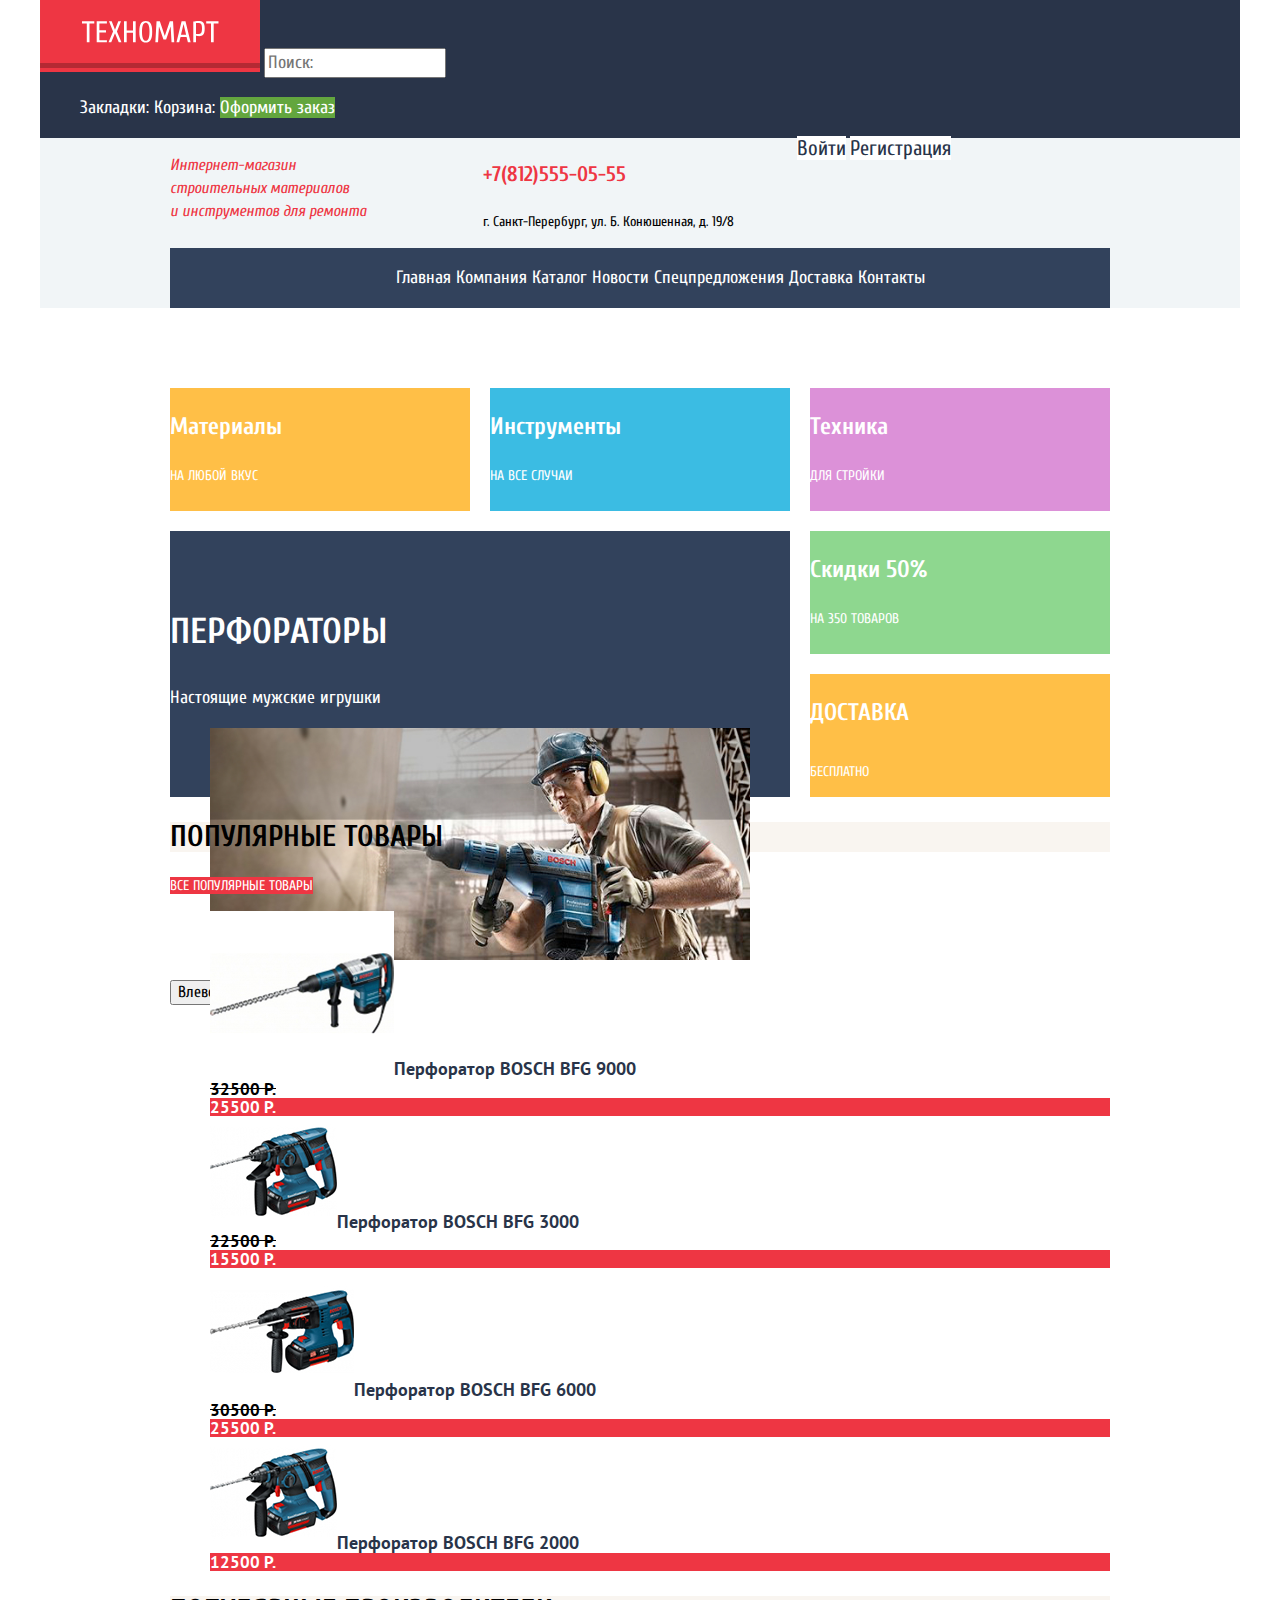
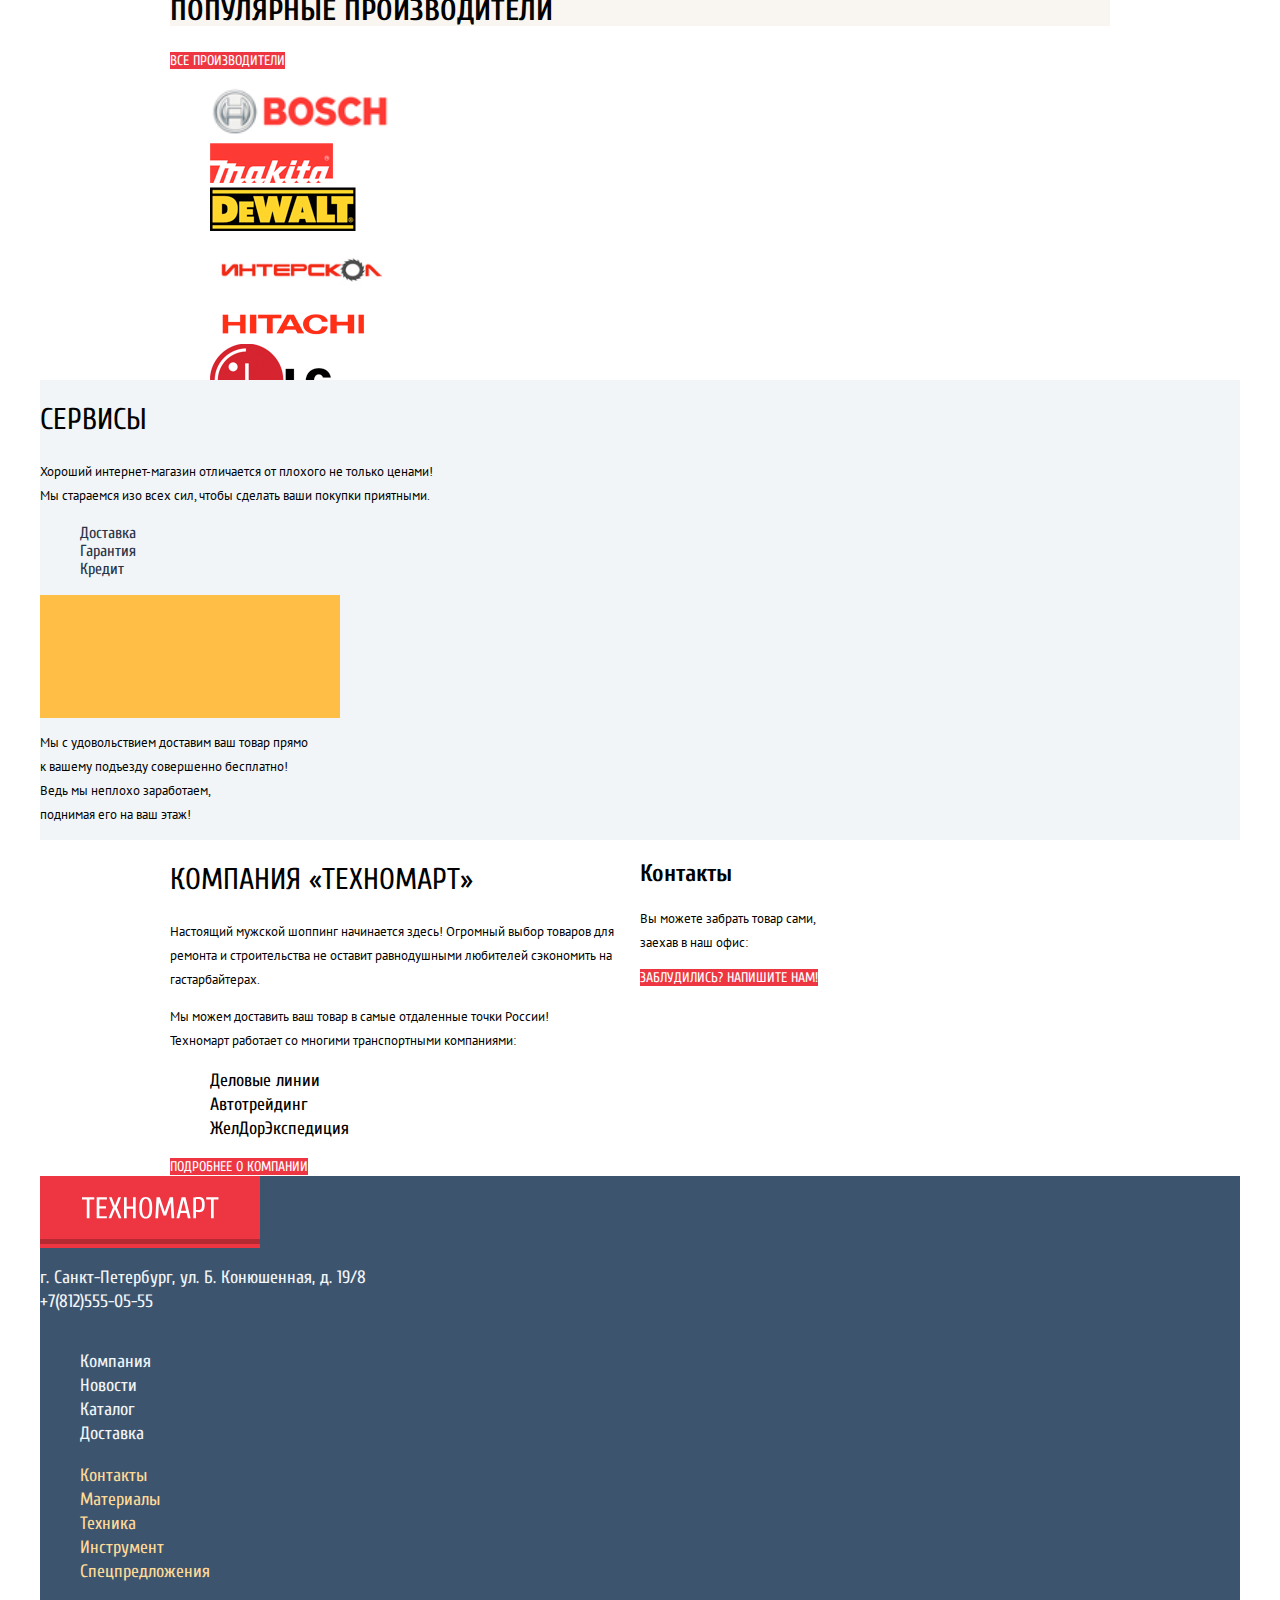
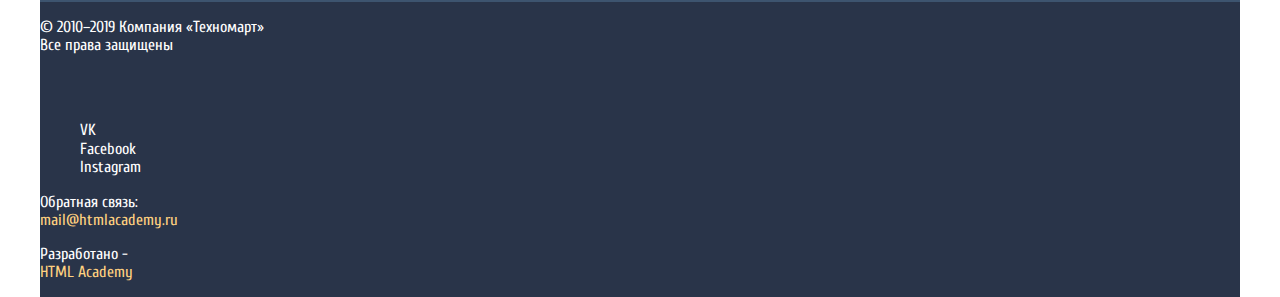
==== commit adad7f6c: "Сетка на гридах для главной страницы" ====
--- a/index.html
+++ b/index.html
@@ -18,11 +18,13 @@
           <li><a class ="ordering" href="blank.html">Оформить заказ</a></li>
         </ul>
       </div>
-          <div class="head-description">Интернет-магазин<br> строительных материалов<br> и инструментов для ремонта</div>
-          <p class="phone-head">+7(812)555-05-55</p><p class="head-address">г. Санкт-Перербург, ул. Б. Конюшенная, д. 19/8</p>
+        <div class="main-header-bar">
+          <div class="header-colunm-1"><p class="head-description">Интернет-магазин<br> строительных материалов<br> и инструментов для ремонта</p></div>
+          <div class="header-column-2"><p class="phone-head">+7(812)555-05-55</p><p class="head-address">г. Санкт-Перербург, ул. Б. Конюшенная, д. 19/8</p></div>
          <!-- регистрация --> 
-         <a class="enter" href="blank.html">Войти</a>
-         <a class ="registration" href="blank.html">Регистрация</a>
+         <div class="header-colunm-3"><a class="enter" href="blank.html">Войти</a>
+         <a class ="registration" href="blank.html">Регистрация</a></div>
+         </div>
       <nav class="main-navigation">
         <div class="main-navigation-wrapper">
           <ul class="site-navigation">
@@ -37,9 +39,11 @@
         </div>
       </nav>
     </header>
+    <div class="main-content">
     <main class="container">
       <h1 class="internet-market">Интернет-магазин «Техномарт»</h1>
       <section class="corner-blocks"> 
+        <div class="grid-top">
       <div class="materials">
         <h3 class="headline">Материалы</h3>
         <a class="materials-item corner-item" href="blank.html">На любой вкус</a>
@@ -52,6 +56,20 @@
         <h3 class="headline">Техника</h3>
         <a class ="tech-item corner-item" href="blank.html">Для стройки</a>
       </div>
+    
+      <div class="gallery"> 
+        <h2 class="catalog-name">Каталог</h2> 
+        <p class="perforators">Перфораторы</p><p class="perforators-sign">Настоящие мужские игрушки</p>
+       <figure class="gallery-content"> 
+           <a href="#">
+            <img src="img/perforators.jpg" width="620" height="266" alt="Мужик с перфоратором">
+          </a>
+        </figure>
+        <button class="gallery-button gallery-button-left" type="button">Влево</button>
+        <button class="gallery-button gallery-button-right" type="button">Вправо</button>
+        <a class="button" href="catalog.html">Открыть каталог</a>
+          <!-- я пока убрал эту картинку, не могу отцентрировать ее-->
+       </div>
       <div class="free">
         <h3 class="headline">Скидки 50%</h3>
         <a class="free-item corner-item" href="blank.html">На 350 товаров</a>
@@ -60,22 +78,13 @@
         <h3 class="headline">Доставка</h3>
         <a class="delivery-item corner-item" href="blank.html">Бесплатно</a>
       </div>
-      <div class="gallery"> 
-        <h2 class="catalog-name">Каталог</h2> <!-- это нужно скрыть -->
-        <p class="perforators">Перфораторы</p><p class="perforators-sign">Настоящие мужские игрушки</p>
-        <figure class="gallery-content"> <!--надо как-то перенести надписи и стрелки на картинку -->
-          <a href="#">
-            <img src="img/perforators.jpg" width="620" height="266" alt="Мужик с перфоратором">
-          </a>
-        </figure>
-      </div>
-        <button class="gallery-button gallery-button-left" type="button">Влево</button>
-        <button class="gallery-button gallery-button-right" type="button">Вправо</button>
-        <a class="button" href="catalog.html">Открыть каталог</a>
-      </section>
+    </div>
+      </section>
+    
       <section class="popular-product">
         <h2 class="popular">Популярные товары</h2>
         <a class="button" href="blank.html">Все популярные товары</a>
+      <div class="popular-products">
         <ul class="perforators-list">
           <li><a class="perforator-description perforator-9000" href="#">
             <img src="img/perforator-9000.jpg" width="184" height="164" alt="BOSCH BFG 9000">Перфоратор BOSCH BFG 9000</a>
@@ -97,10 +106,12 @@
             <div class="perforator-new-price">12500 Р.</div>
           </li>
         </ul>
+      </div>
       </section>
       <section class="popular-producer">
         <h2 class="popular">Популярные производители</h2>
         <a class="button" href="blank.html">Все производители</a>
+      <div class="popular-produser-table-grid">
         <ul class="popular-produser-table">
           <li><a class="bosch" href="#"><img src="img/bosch.png" width="220" height="145" alt="bosch"></a></li>
           <li><a class="makita" href="#"><img src="img/makita.png" width="123" height="40" alt="makita"></a></li>
@@ -111,11 +122,13 @@
           <li><a class="aeg" href="#"><img src="img/aeg.png" width="151" height="96" alt="aeg"></a></li>
           <li><a class="metabo" href="#"><img src="img/metabo.png" width="204" height="69" alt="metabo"></a></li>
         </ul>
-      </section>
+      </div>
+      </section>
+    </div>
       <section class="servises">
         <h2 class="servises-name">Сервисы</h2>
         <p class="servises-description">Хороший интернет-магазин отличается от плохого не только ценами!<br>Мы стараемся изо всех сил, чтобы сделать ваши покупки приятными.</p>
-        <!-- Тут я без понятия пока что как сделать это меню, чтобы рядом отображалось, оставлю пока что так. --> 
+        
         <ul class="features">
           <li class="feature-item"><a href="#">Доставка</a></li>
           <li class="feature-item"><a href="#">Гарантия</a></li>
@@ -127,6 +140,7 @@
           Ведь мы неплохо заработаем,<br>
           поднимая его на ваш этаж!</p>
       </section>
+      <div class="company-specification-body">
       <section class="company-specification">
         <h2 class="company-contacts">Компания «Техномарт»</h2>
         <p class="company-description">Настоящий мужской шоппинг начинается здесь! Огромный выбор товаров для<br> ремонта и строительства не оставит равнодушными любителей сэкономить на <br>гастарбайтерах.</p>
@@ -141,10 +155,12 @@
       <section class="contacts">
         <h2>Контакты</h2>
         <p class="contacts-descriiption">Вы можете забрать товар сами,<br> заехав в наш офис:</p>
-        <!-- Здесь будет карта -->
+        
         <a class="button" href="blank.html">Заблудились? Напишите нам!</a>
       </section>
+    
     </main>
+  </div>
     <footer class="main-footer">
       <section class="footer-contacts">
         <a class="footer-logo" href="index.html"><img src="img/main-logo.svg" width="220" height="68" alt="Техномарт"></a>
@@ -152,11 +168,13 @@
       </section>
        <section>
       <nav class="footer-nav"> 
-        <ul class="site-navigation"> 
+        <ul class="site-navigation-top"> 
             <li><a class="footer-item-one" href="index.html">Компания</a></li>
             <li><a class="footer-item-one" href="blank.html">Новости</a></li>
             <li><a class="footer-item-one" href="catalog.html">Каталог</a></li>
             <li><a class="footer-item-one" href="blank.html">Доставка</a></li>
+        </ul>
+        <ul class="site-navigation-bot">
             <li><a class="footer-item-two" href="blank.html">Контакты</a></li>
             <li><a class="footer-item-two" href="blank.html">Материалы</a></li>
             <li><a class="footer-item-two" href="blank.html">Техника</a></li>
@@ -166,7 +184,7 @@
         </nav>
       </section>
       <div class="footer-bottom">
-      <section >
+      <section>
         <p class="copyrights">© 2010–2019 Компания «Техномарт»<br>Все права защищены
         </p>
       </section>
--- a/css/style.css
+++ b/css/style.css
@@ -39,32 +39,75 @@
     height: auto;
   }
 /* Main navigation */
+.page {
+  height: 100%;
+  width: 1200px;
+  clear: both;
+  margin-right: auto;
+  margin-left: auto;
+}
+.page-body {
+  min-height: 100%;
+  display: grid;
+  grid-template-rows: min-content 1fr min-content;
+  align-content: start;
+}
 .main-header {
+  display: grid;
+  width: 1200px;
+  margin: auto;
   font-style: normal;
   background: var(--basic-background);
 }
+.main-header-bar {
+  display: grid;
+  grid-template-columns: 1fr 1fr 1fr;
+  width: 940px;
+  margin: auto;
+}
 .main-navigation {
-    font-style: normal;
-    font-weight: normal;
-    font-size: 18px;
-    line-height: 24px;
-    color: var(--white);
+  display: grid;
+  font-style: normal;
+  font-weight: normal;
+  font-size: 18px;
+  line-height: 24px;
+  color: var(--white);
   }
-  .main-header-logo {
+
+  ul.site-navigation li {
+    display: inline;
+  }
+.main-header-logo {
     color: var(--white);
     background-color: var(--basic-red);
   }
+
+ul.second-navigation li {
+  display: inline;
+}
+
 .main-navigation-wrapper {
-    background-color: var(--dark-gray);
+  background-color: var(--dark-gray);
+  text-align: center;
+  clear: both;
+  width: 940px;
+  margin-right: auto;
+  margin-left: auto;
 }
 .header-top {
   background-color: var(--dark);
 }
-.site-navigation {
+.site-navigation-top {
+    
     list-style: none;
     font-size: 18px;
     line-height: 24px;
 }
+.site-navigation-bot {
+  list-style: none;
+  font-size: 18px;
+  line-height: 24px;
+}
 .site-navigation-item {
   color: var(--white);
 }
@@ -99,6 +142,7 @@
   font-size: 16px;
   line-height: 23px;
   color: var(--basic-red);
+  float: left;
 
 }
 
@@ -134,6 +178,21 @@
   color: var(--white)
 }
 /* Main */
+.grid-top {
+  display: grid;
+  grid-template-columns: 300px 300px 300px;
+  grid-template-rows: 123px 123px 123px;
+  column-gap: 20px;
+  row-gap: 20px;
+  margin-left: auto;
+  margin-right: auto;
+}
+.main-content {
+  display: grid;
+  width: 940px;
+  margin-left: auto;
+  margin-right: auto;
+}
 .internet-market {
   visibility: hidden;
 }
@@ -145,18 +204,32 @@
 }
 .materials {
   background-color: var(--special-yellow);
+  width: 300px;
+  height: 123px;
 }
 .tools {
   background-color: var(--special-blue);
+  width: 300px;
+  height: 123px;
 }
 .tech {
   background-color: var(--special-lilac);
+  width: 300px;
+  height: 123px;
 }
 .free {
   background-color: var(--special-greenlight);
+  width: 300px;
+  height: 123px;
+  grid-row: 2 / 3;
+  grid-column: 3 / 4;
 }
 .delivery{
   background-color: var(--warning);
+  width: 300px;
+  height: 123px;
+  grid-row: 3 / 4;
+  grid-column: 3 / 4;
 }
 
 .headline {
@@ -190,6 +263,11 @@
 }
 .gallery {
   background-color: var(--dark-gray); /* прописал фон чтобы были читабельны белые надписи, потом перенесу их на картинку и уберу фон*/
+  Width: 620px;
+  Height: 266px;
+}
+.grid-right {
+  display: grid;
 }
 .button {
   font-size: 14px;
@@ -202,6 +280,9 @@
 }
 /* Популярные товары */
 
+.popular-products {
+  display: inline;
+}
 .popular {
   font-size: 30px;
   line-height: 30px;
@@ -243,14 +324,29 @@
 }
 
 /* Популярные производители */
+.popular-produser-table-grid {
+  display: grid;
+  width: 940px;
+  grid-template-columns: 220px 220px 220px 220px;
+  grid-template-rows: 145px 145px;
+  column-gap: 20px;
+  row-gap: 20px;
+  
+  margin-left: auto;
+  margin-right: auto;
+}
 
 .bosch {
   background-color: var(--white);
   background-repeat: no-repeat;
+  grid-row: 1 / 1;
+  grid-column: 1 / 1;
 }
 .makita {
   background-color: var(--white);
   background-repeat: no-repeat;
+  grid-row: 2 / 1;
+  grid-column: 1 / 1;
 }
 .dewalt {
   background-color: var(--white);
@@ -317,6 +413,12 @@
   line-height: 24px;
 }
 /* Низ сайта, перед футером */
+.company-specification-body {
+  display: grid;
+  grid-template-columns: 1fr 1fr;
+  width: 940px;
+  margin: auto;
+}
 .page-footer .main-footer {
   background-color: var(--dark-gray);
 }
@@ -365,6 +467,7 @@
   line-height: 24px;
 }
 .main-footer {
+  display: grid;
   background-color: var(--basic-gray);
 }
 .footer-item-one {
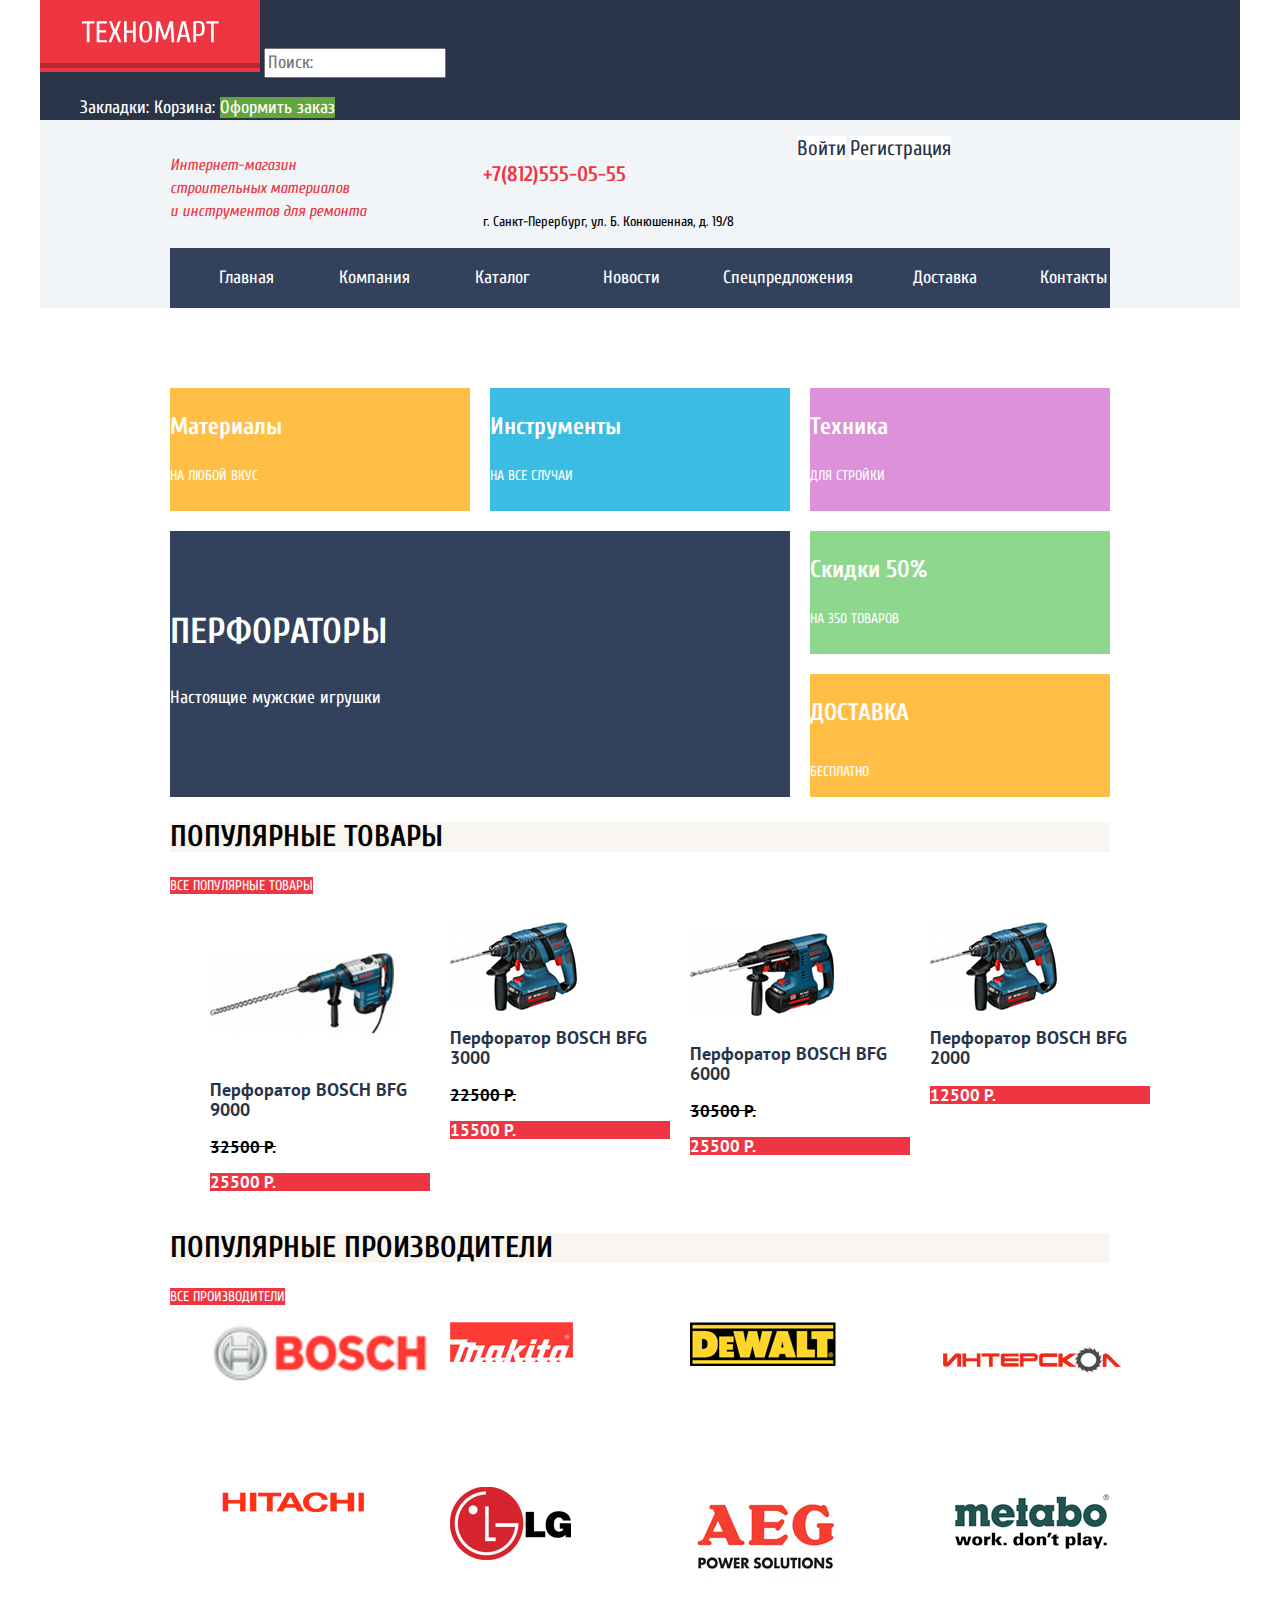
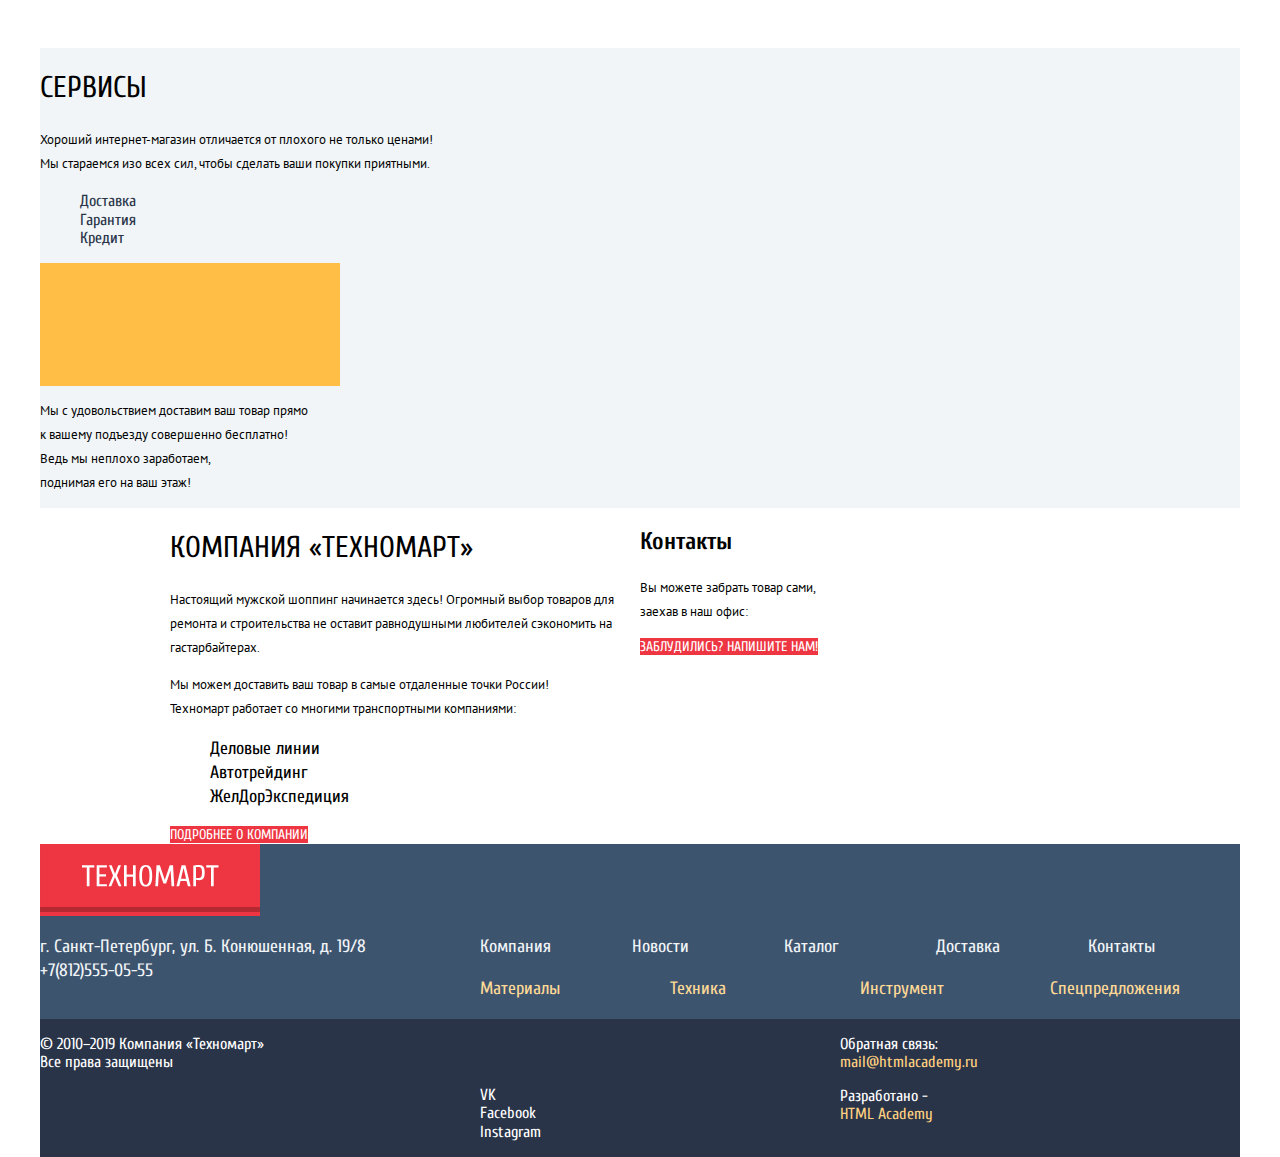
==== commit 9c636cb6: "Сетка на гридах для главной страницы, исправлено" ====
--- a/index.html
+++ b/index.html
@@ -13,7 +13,7 @@
         <a class="main-header-logo" href="index.html"><img src="img/main-logo.svg" width="220" height="47" alt="Техномарт"></a>
           <input class="search" placeholder="Поиск:" type="search">
         <ul class="second-navigation">
-          <li><a class="market" href="blank.html">Закладки:</a></li>
+          <li><a class="market" href="blank.html">Закладки:</a></li>  <!-- эти элементы я сделаю через флексы -->
           <li><a class ="basket" href="blank.html">Корзина:</a></li>
           <li><a class ="ordering" href="blank.html">Оформить заказ</a></li>
         </ul>
@@ -60,7 +60,7 @@
       <div class="gallery"> 
         <h2 class="catalog-name">Каталог</h2> 
         <p class="perforators">Перфораторы</p><p class="perforators-sign">Настоящие мужские игрушки</p>
-       <figure class="gallery-content"> 
+       <!-- <figure class="gallery-content"> 
            <a href="#">
             <img src="img/perforators.jpg" width="620" height="266" alt="Мужик с перфоратором">
           </a>
@@ -68,7 +68,9 @@
         <button class="gallery-button gallery-button-left" type="button">Влево</button>
         <button class="gallery-button gallery-button-right" type="button">Вправо</button>
         <a class="button" href="catalog.html">Открыть каталог</a>
-          <!-- я пока убрал эту картинку, не могу отцентрировать ее-->
+              
+           я пока убрал эту картинку, не могу отцентрировать ее-->
+
        </div>
       <div class="free">
         <h3 class="headline">Скидки 50%</h3>
@@ -82,28 +84,28 @@
       </section>
     
       <section class="popular-product">
-        <h2 class="popular">Популярные товары</h2>
+        <h2 class="popular">Популярные товары</h2>  <!-- эти два элемента я сделаю через флексы -->
         <a class="button" href="blank.html">Все популярные товары</a>
       <div class="popular-products">
         <ul class="perforators-list">
           <li><a class="perforator-description perforator-9000" href="#">
-            <img src="img/perforator-9000.jpg" width="184" height="164" alt="BOSCH BFG 9000">Перфоратор BOSCH BFG 9000</a>
-            <div class="perforator-old-price">32500 Р.</div>
-            <div class ="perforator-new-price">25500 Р.</div>
+            <img src="img/perforator-9000.jpg" width="184" height="164" alt="BOSCH BFG 9000"><br>Перфоратор BOSCH BFG 9000</a>
+            <p class="perforator-old-price">32500 Р.</p>
+            <p class ="perforator-new-price">25500 Р.</p>
           </li> 
           <li><a class="perforator-description perforator-3000" href="#">
-            <img src="img/perforator-3000.jpg" width="127" height="112" alt="BOSCH BFG 3000">Перфоратор BOSCH BFG 3000</a>
-            <div class="perforator-old-price">22500 Р.</div>
-            <div class ="perforator-new-price">15500 Р.</div>
+            <img src="img/perforator-3000.jpg" width="127" height="112" alt="BOSCH BFG 3000"><br>Перфоратор BOSCH BFG 3000</a>
+            <p class="perforator-old-price">22500 Р.</p>
+            <p class ="perforator-new-price">15500 Р.</p>
           </li> 
           <li><a class="perforator-description perforator-6000" href="#">
-            <img src="img/perforator-6000.jpg" width="144" height="128" alt="BOSCH BFG 6000">Перфоратор BOSCH BFG 6000</a>
-            <div class="perforator-old-price">30500 Р.</div>
-            <div class ="perforator-new-price">25500 Р.</div>
+            <img src="img/perforator-6000.jpg" width="144" height="128" alt="BOSCH BFG 6000"><br>Перфоратор BOSCH BFG 6000</a>
+            <p class="perforator-old-price">30500 Р.</p>
+            <p class ="perforator-new-price">25500 Р.</p>
           </li> 
           <li><a class="perforator-description perforator-2000" href="#">
-            <img src="img/perforator-2000.jpg" width="127" height="112" alt="BOSCH BFG 2000">Перфоратор BOSCH BFG 2000</a>
-            <div class="perforator-new-price">12500 Р.</div>
+            <img src="img/perforator-2000.jpg" width="127" height="112" alt="BOSCH BFG 2000"><br>Перфоратор BOSCH BFG 2000</a>
+            <p class="perforator-new-price">12500 Р.</p>
           </li>
         </ul>
       </div>
@@ -123,12 +125,12 @@
           <li><a class="metabo" href="#"><img src="img/metabo.png" width="204" height="69" alt="metabo"></a></li>
         </ul>
       </div>
-      </section>
-    </div>
+    </section>
+  </div>
       <section class="servises">
         <h2 class="servises-name">Сервисы</h2>
         <p class="servises-description">Хороший интернет-магазин отличается от плохого не только ценами!<br>Мы стараемся изо всех сил, чтобы сделать ваши покупки приятными.</p>
-        
+        <!-- тут тоже слишком сложное расположение, я через флексы расставлю -->
         <ul class="features">
           <li class="feature-item"><a href="#">Доставка</a></li>
           <li class="feature-item"><a href="#">Гарантия</a></li>
@@ -139,7 +141,8 @@
           к вашему подъезду совершенно бесплатно!<br>
           Ведь мы неплохо заработаем,<br>
           поднимая его на ваш этаж!</p>
-      </section>
+      
+        </section>
       <div class="company-specification-body">
       <section class="company-specification">
         <h2 class="company-contacts">Компания «Техномарт»</h2>
@@ -158,24 +161,25 @@
         
         <a class="button" href="blank.html">Заблудились? Напишите нам!</a>
       </section>
-    
+    </div>
     </main>
   </div>
     <footer class="main-footer">
-      <section class="footer-contacts">
+      
         <a class="footer-logo" href="index.html"><img src="img/main-logo.svg" width="220" height="68" alt="Техномарт"></a>
-        <p class="footer-address">г. Санкт-Петербург, ул. Б. Конюшенная, д. 19/8<br>+7(812)555-05-55</p>
-      </section>
-       <section>
+        <section class="footer-contacts">
+          <p class="footer-address">г. Санкт-Петербург, ул. Б. Конюшенная, д. 19/8<br>+7(812)555-05-55</p>
+      
       <nav class="footer-nav"> 
         <ul class="site-navigation-top"> 
             <li><a class="footer-item-one" href="index.html">Компания</a></li>
             <li><a class="footer-item-one" href="blank.html">Новости</a></li>
             <li><a class="footer-item-one" href="catalog.html">Каталог</a></li>
             <li><a class="footer-item-one" href="blank.html">Доставка</a></li>
-        </ul>
+            <li><a class="footer-item-one" href="blank.html">Контакты</a></li>
+      </ul>
         <ul class="site-navigation-bot">
-            <li><a class="footer-item-two" href="blank.html">Контакты</a></li>
+            
             <li><a class="footer-item-two" href="blank.html">Материалы</a></li>
             <li><a class="footer-item-two" href="blank.html">Техника</a></li>
             <li><a class="footer-item-two" href="blank.html">Инструмент</a></li>
@@ -183,20 +187,17 @@
           </ul> 
         </nav>
       </section>
-      <div class="footer-bottom">
-      <section>
-        <p class="copyrights">© 2010–2019 Компания «Техномарт»<br>Все права защищены
-        </p>
-      </section>
-      <h2 class="social-web">Соцсети</h2> <!-- это я скрою потом, названия нет -->
+      <section class="footer-bottom">
+        <div><p class="copyrights">© 2010–2019 Компания «Техномарт»<br>Все права защищены</p></div>
+      <div><h2 class="social-web">Соцсети</h2> <!-- это я скрою потом, названия нет -->
         <ul class="social">
           <li><a class="social-button" href="#">VK</a></li>
           <li><a class="social-button" href="#">Facebook</a></li>
           <li><a class="social-button" href="#">Instagram</a></li>
-        </ul>
-      <p class="footer-connection">Обратная связь:<br><a class="footer-link" href="https://blank.html">mail@htmlacademy.ru</a></p>
+        </ul></div>
+      <div><p class="footer-connection">Обратная связь:<br><a class="footer-link" href="https://blank.html">mail@htmlacademy.ru</a></p>
       <p class="footer-connection">Разработано -<br><a class="footer-link" href="https://htmlacademy.ru/intensive/htmlcss">HTML Academy</a></p>
-    </div>
+    </div></section>
     </footer>
   </body>
 </html>
--- a/css/style.css
+++ b/css/style.css
@@ -53,7 +53,7 @@
   align-content: start;
 }
 .main-header {
-  display: grid;
+  
   width: 1200px;
   margin: auto;
   font-style: normal;
@@ -74,8 +74,11 @@
   color: var(--white);
   }
 
-  ul.site-navigation li {
-    display: inline;
+  .site-navigation {
+    list-style: none;
+    display: grid;
+    grid-template-columns: repeat(7, 1fr);
+    gap: 56px;
   }
 .main-header-logo {
     color: var(--white);
@@ -98,12 +101,15 @@
   background-color: var(--dark);
 }
 .site-navigation-top {
-    
+    display: grid;
+    grid-template-columns: repeat(5, 1fr);
     list-style: none;
     font-size: 18px;
     line-height: 24px;
 }
 .site-navigation-bot {
+  display: grid;
+  grid-template-columns: repeat(4, 1fr);
   list-style: none;
   font-size: 18px;
   line-height: 24px;
@@ -188,7 +194,6 @@
   margin-right: auto;
 }
 .main-content {
-  display: grid;
   width: 940px;
   margin-left: auto;
   margin-right: auto;
@@ -281,7 +286,7 @@
 /* Популярные товары */
 
 .popular-products {
-  display: inline;
+  
 }
 .popular {
   font-size: 30px;
@@ -290,6 +295,9 @@
   background-color: var(--sand);
 }
 .perforators-list {
+  display: grid;
+  grid-template-columns: repeat(4,220px);
+  gap: 20px;
   list-style: none;
 }
 .perforator-description {
@@ -324,16 +332,11 @@
 }
 
 /* Популярные производители */
-.popular-produser-table-grid {
-  display: grid;
-  width: 940px;
-  grid-template-columns: 220px 220px 220px 220px;
-  grid-template-rows: 145px 145px;
-  column-gap: 20px;
-  row-gap: 20px;
-  
-  margin-left: auto;
-  margin-right: auto;
+.popular-produser-table {
+  display: grid;
+  grid-template-columns: repeat(4,220px);
+  grid-template-rows: repeat(2, 145px);
+  gap: 20px;
 }
 
 .bosch {
@@ -376,6 +379,10 @@
 /* Сервисы */
 .servises {
   background-color: var(--basic-background);
+  width: 1200px;
+  margin-left: 0;
+  margin-right: auto;
+
 }
 .servises-name {
   font-style: normal;
@@ -460,6 +467,9 @@
 }
 .footer-contacts {
   background-color: var(--basic-gray);
+  display: grid;
+  grid-template-columns: 1fr 2fr;
+  
 }
 .footer-address {
   color: var(--basic-background);
@@ -467,7 +477,6 @@
   line-height: 24px;
 }
 .main-footer {
-  display: grid;
   background-color: var(--basic-gray);
 }
 .footer-item-one {
@@ -494,6 +503,11 @@
   line-height: 18px;
 
 }
+.footer-bottom {
+  display: grid;
+  grid-template-columns: 1fr 1fr 1fr;
+}
+
 .footer-link {
   color: var(--special-yellowlight);
   font-size: 16px;
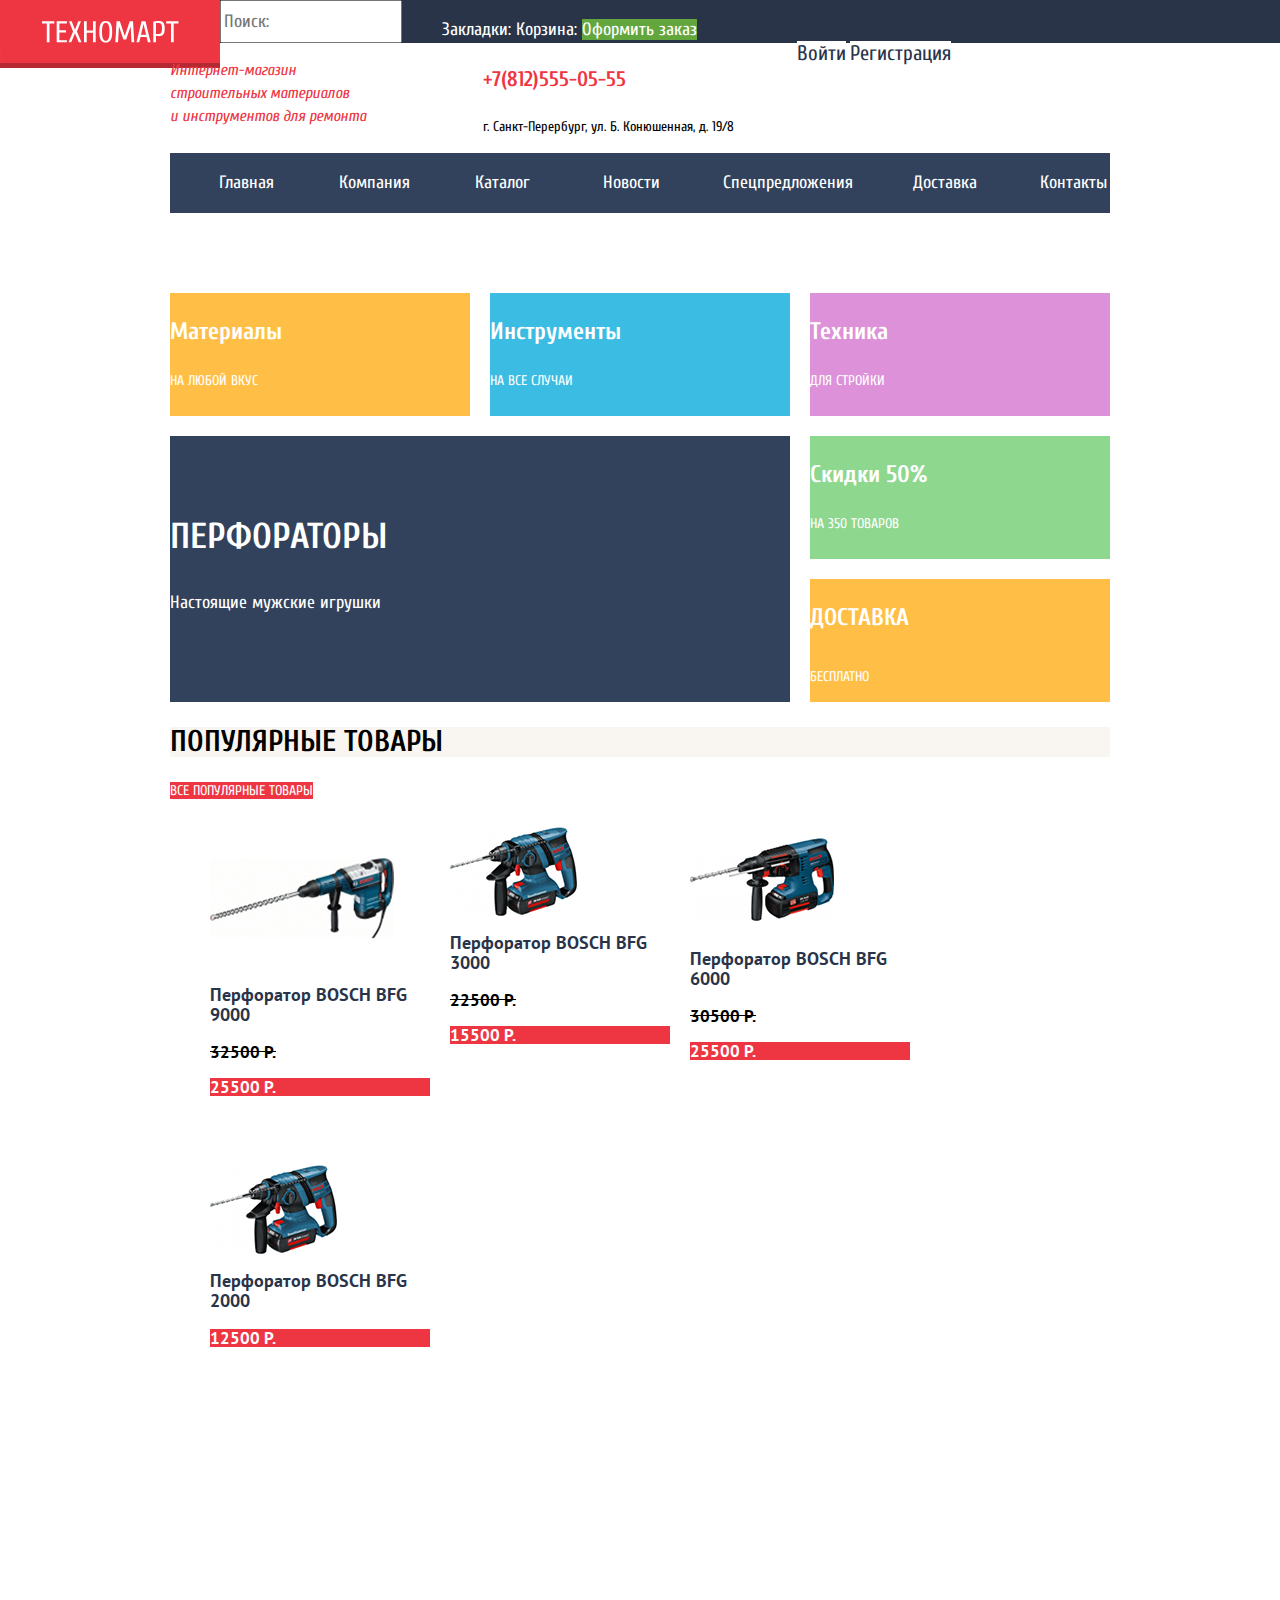
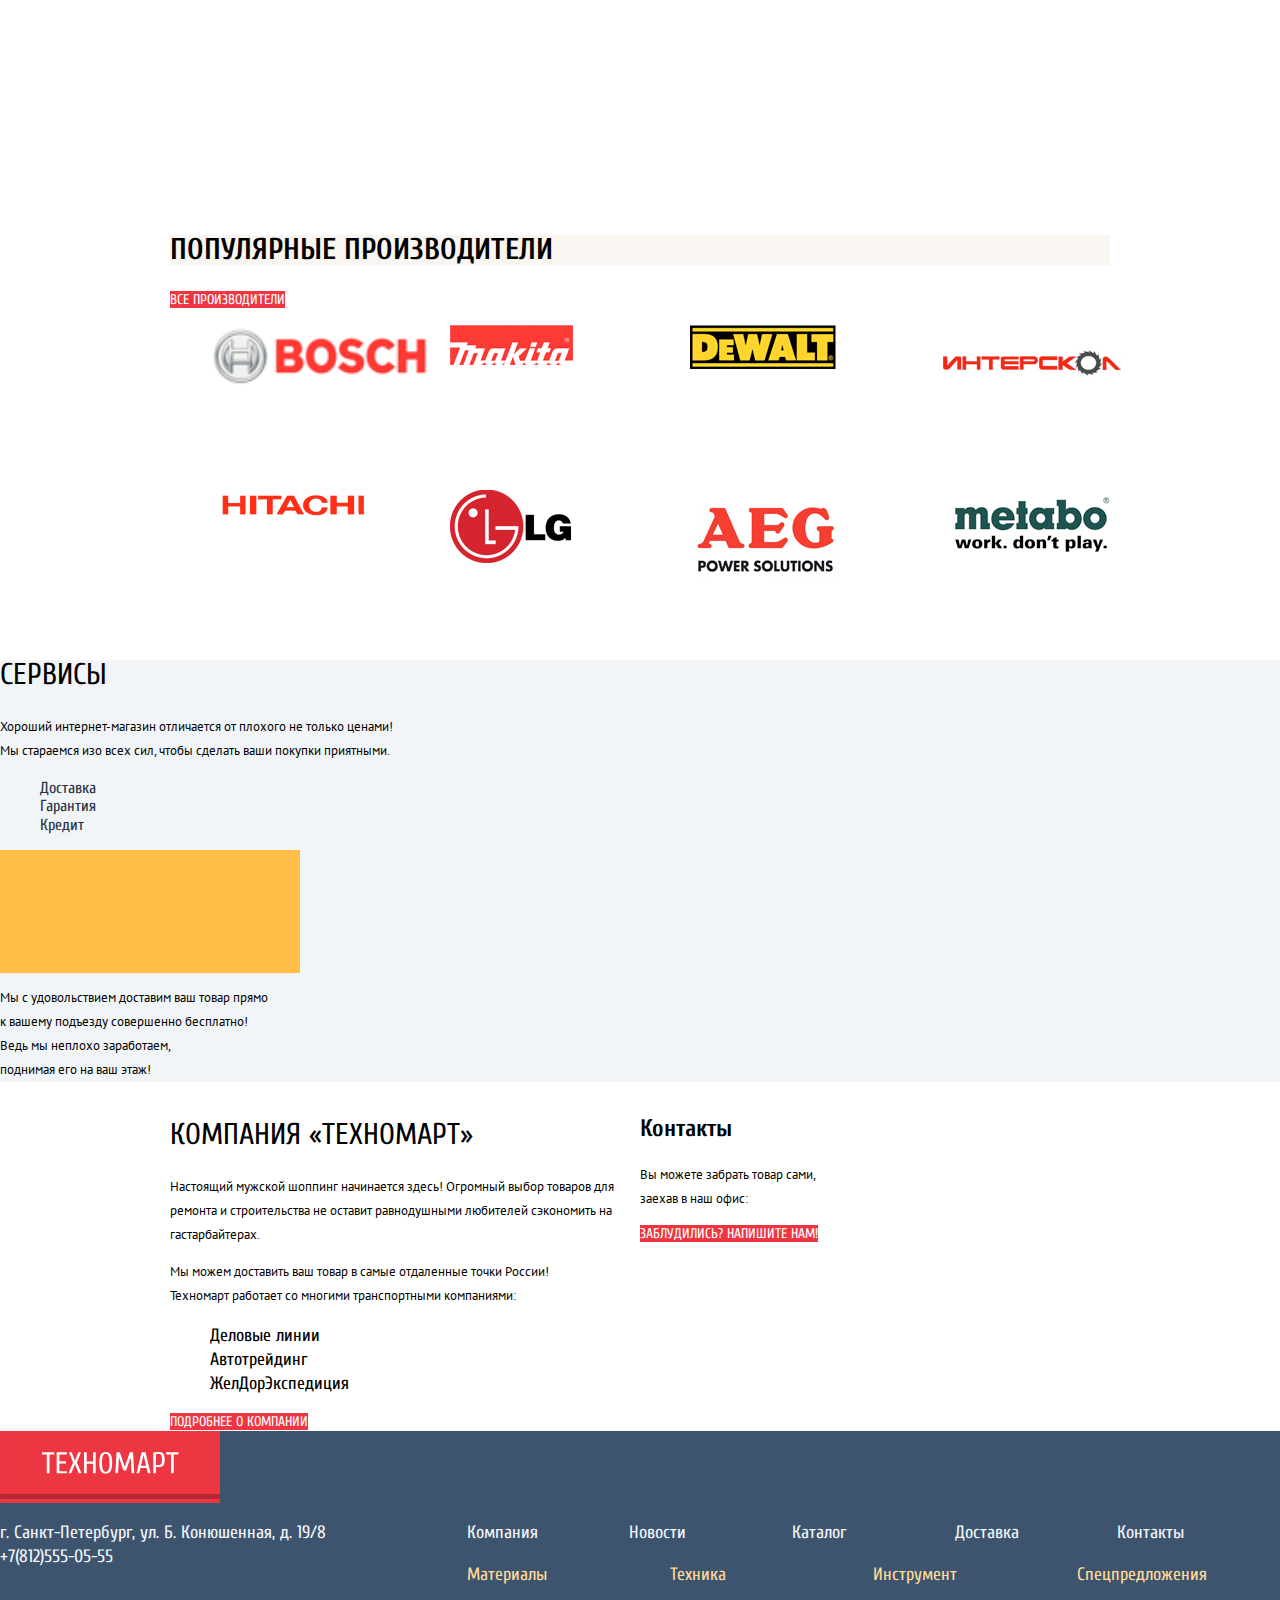
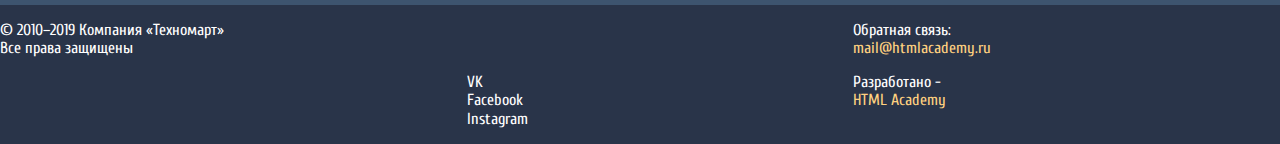
==== commit 730ccbd4: "Сетка на флексах" ====
--- a/index.html
+++ b/index.html
@@ -8,6 +8,7 @@
     <link href="css/style.css" rel="stylesheet">
   </head>
   <body class="page-body">
+    <div class="top-dark-line">
     <header class="main-header">
       <div class="header-top">
         <a class="main-header-logo" href="index.html"><img src="img/main-logo.svg" width="220" height="47" alt="Техномарт"></a>
@@ -18,6 +19,7 @@
           <li><a class ="ordering" href="blank.html">Оформить заказ</a></li>
         </ul>
       </div>
+    </div>
         <div class="main-header-bar">
           <div class="header-colunm-1"><p class="head-description">Интернет-магазин<br> строительных материалов<br> и инструментов для ремонта</p></div>
           <div class="header-column-2"><p class="phone-head">+7(812)555-05-55</p><p class="head-address">г. Санкт-Перербург, ул. Б. Конюшенная, д. 19/8</p></div>
--- a/css/style.css
+++ b/css/style.css
@@ -23,9 +23,8 @@
 body {
     font-family: "Cuprum", Arial, sans-serif;
     font-style: normal;
-    min-width: 960px;
-    margin: 0;
-    padding: 0;
+    margin: auto;
+    padding: auto;
     background-color: var(--white);
   }
 
@@ -41,21 +40,13 @@
 /* Main navigation */
 .page {
   height: 100%;
-  width: 1200px;
-  clear: both;
   margin-right: auto;
   margin-left: auto;
 }
-.page-body {
-  min-height: 100%;
-  display: grid;
-  grid-template-rows: min-content 1fr min-content;
-  align-content: start;
-}
+
 .main-header {
   
-  width: 1200px;
-  margin: auto;
+  width: auto;
   font-style: normal;
   background: var(--basic-background);
 }
@@ -99,6 +90,9 @@
 }
 .header-top {
   background-color: var(--dark);
+  display: flex;
+  height: 43px;
+  justify-content: flex-start;
 }
 .site-navigation-top {
     display: grid;
@@ -297,8 +291,12 @@
 .perforators-list {
   display: grid;
   grid-template-columns: repeat(4,220px);
-  gap: 20px;
-  list-style: none;
+  column-gap: 20px;
+  list-style: none;
+}
+.perforators-columns {
+  display: grid;
+  grid-template-columns: 1fr 3fr;
 }
 .perforator-description {
   font-family: "PT Sans", Arial, sans-serif;
@@ -379,9 +377,6 @@
 /* Сервисы */
 .servises {
   background-color: var(--basic-background);
-  width: 1200px;
-  margin-left: 0;
-  margin-right: auto;
 
 }
 .servises-name {
@@ -593,7 +588,10 @@
   text-transform: uppercase;
 }
 .perforators-list {
-  list-style: none;
+  display: grid;
+  grid-template-columns: repeat(3, 220px);
+  grid-template-rows: repeat(3,318px);
+  gap: 20px;
 }
 .pages {
   list-style: none;
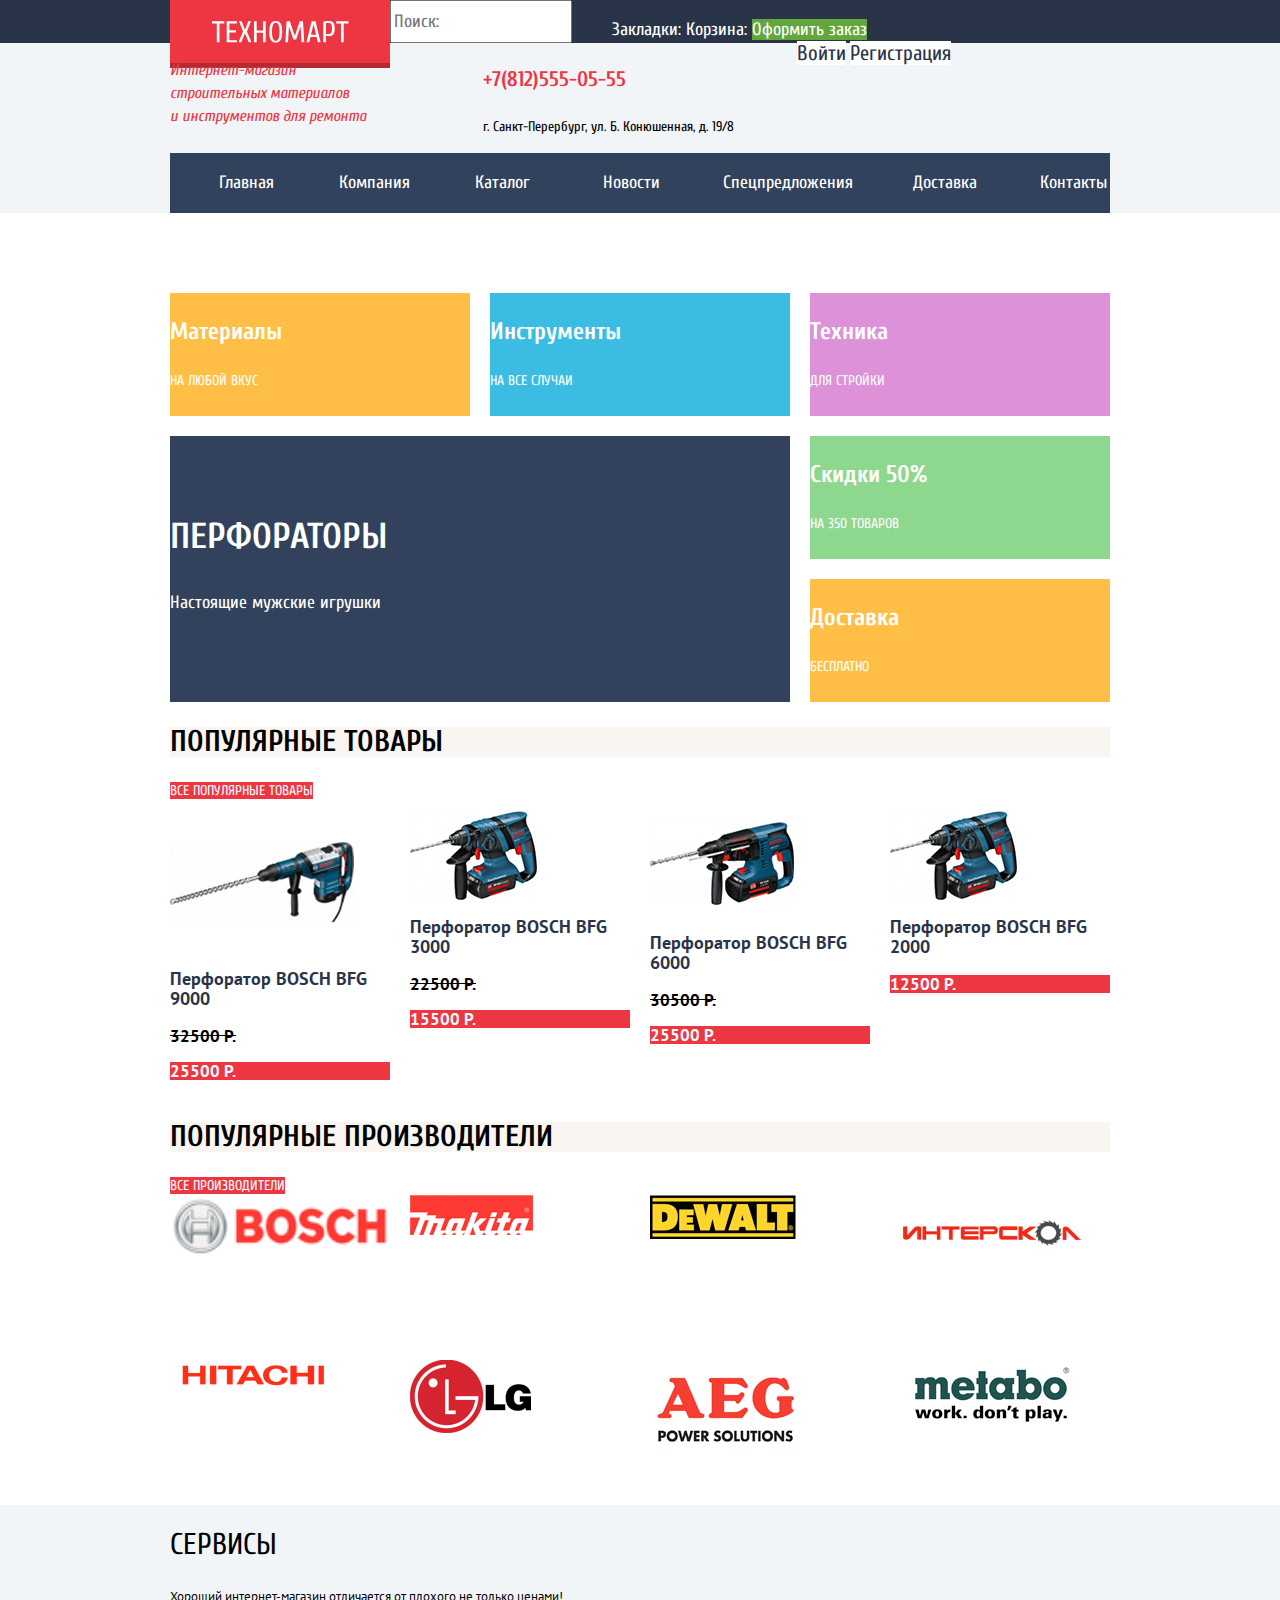
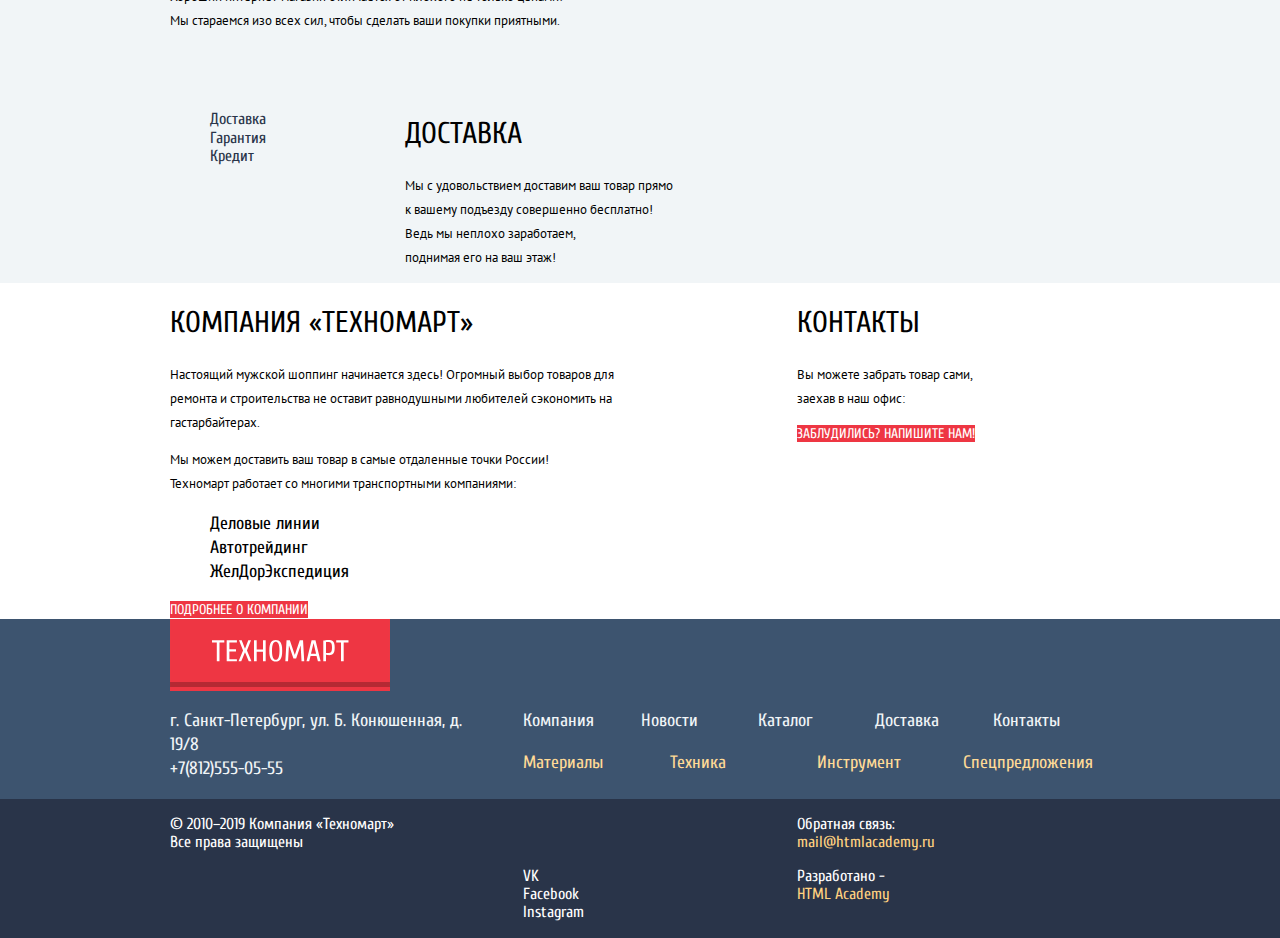
==== commit e220a0e5: "Сетка на флексах для главной страницы" ====
--- a/index.html
+++ b/index.html
@@ -10,7 +10,7 @@
   <body class="page-body">
     <div class="top-dark-line">
     <header class="main-header">
-      <div class="header-top">
+      <div class="header-top container">
         <a class="main-header-logo" href="index.html"><img src="img/main-logo.svg" width="220" height="47" alt="Техномарт"></a>
           <input class="search" placeholder="Поиск:" type="search">
         <ul class="second-navigation">
@@ -20,6 +20,7 @@
         </ul>
       </div>
     </div>
+    <div class="grey-dark-line">
         <div class="main-header-bar">
           <div class="header-colunm-1"><p class="head-description">Интернет-магазин<br> строительных материалов<br> и инструментов для ремонта</p></div>
           <div class="header-column-2"><p class="phone-head">+7(812)555-05-55</p><p class="head-address">г. Санкт-Перербург, ул. Б. Конюшенная, д. 19/8</p></div>
@@ -39,6 +40,7 @@
             <li><a class="site-navigation-item" href="blank.html">Контакты</a></li>
           </ul> 
         </div>
+      </div>
       </nav>
     </header>
     <div class="main-content">
@@ -78,7 +80,7 @@
         <h3 class="headline">Скидки 50%</h3>
         <a class="free-item corner-item" href="blank.html">На 350 товаров</a>
       </div>
-      <div class="delivery">
+      <div class="delivery-promo">
         <h3 class="headline">Доставка</h3>
         <a class="delivery-item corner-item" href="blank.html">Бесплатно</a>
       </div>
@@ -130,24 +132,32 @@
     </section>
   </div>
       <section class="servises">
+        <div class="container">
+          <div class="servises-table">
+            <div class="servises-item-one">
         <h2 class="servises-name">Сервисы</h2>
         <p class="servises-description">Хороший интернет-магазин отличается от плохого не только ценами!<br>Мы стараемся изо всех сил, чтобы сделать ваши покупки приятными.</p>
         <!-- тут тоже слишком сложное расположение, я через флексы расставлю -->
-        <ul class="features">
+        </div>
+        <div class="servises-item-two">
+          <ul class="features">
           <li class="feature-item"><a href="#">Доставка</a></li>
           <li class="feature-item"><a href="#">Гарантия</a></li>
           <li class="feature-item"><a href="#">Кредит</a></li>
-        </ul>      
-        <div class="delivery"></div>  
+        </ul>    
+      </div>  
+        <div class="servises-item-three">
+          <h2 class="servises-name">Доставка</h2>
          <p class="delivery-description">Мы с удовольствием доставим ваш товар прямо<br>
           к вашему подъезду совершенно бесплатно!<br>
           Ведь мы неплохо заработаем,<br>
           поднимая его на ваш этаж!</p>
-      
+      </div>
+    </div>
         </section>
       <div class="company-specification-body">
       <section class="company-specification">
-        <h2 class="company-contacts">Компания «Техномарт»</h2>
+        <h2 class="company-contacts-one">Компания «Техномарт»</h2>
         <p class="company-description">Настоящий мужской шоппинг начинается здесь! Огромный выбор товаров для<br> ремонта и строительства не оставит равнодушными любителей сэкономить на <br>гастарбайтерах.</p>
         <p class="company-description">Мы можем доставить ваш товар в самые отдаленные точки России!<br> Техномарт работает со многими транспортными компаниями:</p>
         <ul class="transport-company">
@@ -158,7 +168,7 @@
         <a class="button" href="blank.html">Подробнее о компании</a>
       </section>
       <section class="contacts">
-        <h2>Контакты</h2>
+        <h2 class="company-contacts-two">Контакты</h2>
         <p class="contacts-descriiption">Вы можете забрать товар сами,<br> заехав в наш офис:</p>
         
         <a class="button" href="blank.html">Заблудились? Напишите нам!</a>
@@ -167,7 +177,7 @@
     </main>
   </div>
     <footer class="main-footer">
-      
+      <div class="container">
         <a class="footer-logo" href="index.html"><img src="img/main-logo.svg" width="220" height="68" alt="Техномарт"></a>
         <section class="footer-contacts">
           <p class="footer-address">г. Санкт-Петербург, ул. Б. Конюшенная, д. 19/8<br>+7(812)555-05-55</p>
@@ -189,7 +199,9 @@
           </ul> 
         </nav>
       </section>
-      <section class="footer-bottom">
+    </div>
+    <div class="footer-dark">
+      <section class="footer-bottom container">
         <div><p class="copyrights">© 2010–2019 Компания «Техномарт»<br>Все права защищены</p></div>
       <div><h2 class="social-web">Соцсети</h2> <!-- это я скрою потом, названия нет -->
         <ul class="social">
@@ -199,7 +211,9 @@
         </ul></div>
       <div><p class="footer-connection">Обратная связь:<br><a class="footer-link" href="https://blank.html">mail@htmlacademy.ru</a></p>
       <p class="footer-connection">Разработано -<br><a class="footer-link" href="https://htmlacademy.ru/intensive/htmlcss">HTML Academy</a></p>
-    </div></section>
+    </div>
+  </section>
+</div>
     </footer>
   </body>
 </html>
--- a/css/style.css
+++ b/css/style.css
@@ -37,12 +37,15 @@
     max-width: 100%;
     height: auto;
   }
+
+.container {
+  width: 940px;
+  margin-left: auto;
+  margin-right: auto;
+}
+}
 /* Main navigation */
-.page {
-  height: 100%;
-  margin-right: auto;
-  margin-left: auto;
-}
+
 
 .main-header {
   
@@ -50,6 +53,11 @@
   font-style: normal;
   background: var(--basic-background);
 }
+.grey-dark-line {
+
+background-color: var(--basic-background);
+}
+
 .main-header-bar {
   display: grid;
   grid-template-columns: 1fr 1fr 1fr;
@@ -79,7 +87,9 @@
 ul.second-navigation li {
   display: inline;
 }
-
+.top-dark-line {
+  background-color: var(--dark);
+}
 .main-navigation-wrapper {
   background-color: var(--dark-gray);
   text-align: center;
@@ -223,7 +233,7 @@
   grid-row: 2 / 3;
   grid-column: 3 / 4;
 }
-.delivery{
+.delivery-promo {
   background-color: var(--warning);
   width: 300px;
   height: 123px;
@@ -292,6 +302,8 @@
   display: grid;
   grid-template-columns: repeat(4,220px);
   column-gap: 20px;
+  margin: 0;
+  padding: 0;
   list-style: none;
 }
 .perforators-columns {
@@ -335,19 +347,17 @@
   grid-template-columns: repeat(4,220px);
   grid-template-rows: repeat(2, 145px);
   gap: 20px;
+  margin: 0;
+  padding: 0;
 }
 
 .bosch {
   background-color: var(--white);
   background-repeat: no-repeat;
-  grid-row: 1 / 1;
-  grid-column: 1 / 1;
 }
 .makita {
   background-color: var(--white);
   background-repeat: no-repeat;
-  grid-row: 2 / 1;
-  grid-column: 1 / 1;
 }
 .dewalt {
   background-color: var(--white);
@@ -377,7 +387,11 @@
 /* Сервисы */
 .servises {
   background-color: var(--basic-background);
-
+}
+.servises-table {
+  display: grid;
+  grid-template-columns: 1fr 1fr 1fr 1fr;
+  grid-template-rows: 1fr 1fr;
 }
 .servises-name {
   font-style: normal;
@@ -385,6 +399,18 @@
   font-size: 30px;
   line-height: 30px;
   text-transform: uppercase;
+}
+.servises-item-one {
+  grid-row: 1 / 1;
+  grid-column: 1 / 4;
+}
+.servises-item-two {
+  grid-row: 2 / 2;
+  grid-column: 1 / 1;
+}
+.servises-item-three {
+  grid-row: 2 / 2;
+  grid-column: 2 / 4;
 }
 .servises-description {
   font-family: "PT Sans", Arial, sans-serif;
@@ -417,17 +443,22 @@
 /* Низ сайта, перед футером */
 .company-specification-body {
   display: grid;
-  grid-template-columns: 1fr 1fr;
+  grid-template-columns: 2fr 1fr;
   width: 940px;
   margin: auto;
 }
 .page-footer .main-footer {
   background-color: var(--dark-gray);
 }
-.footer-bottom {
-  background-color: var(--dark);
-}
-.company-contacts {
+
+.company-contacts-one {
+  font-style: normal;
+  font-weight: normal;
+  font-size: 30px;
+  line-height: 30px;
+  text-transform: uppercase;
+}
+.company-contacts-two {
   font-style: normal;
   font-weight: normal;
   font-size: 30px;
@@ -502,7 +533,10 @@
   display: grid;
   grid-template-columns: 1fr 1fr 1fr;
 }
-
+.footer-dark {
+  
+  background-color: var(--dark);
+}
 .footer-link {
   color: var(--special-yellowlight);
   font-size: 16px;
@@ -587,11 +621,12 @@
   line-height: 18px;
   text-transform: uppercase;
 }
-.perforators-list {
+.perforators-list-two {
   display: grid;
   grid-template-columns: repeat(3, 220px);
   grid-template-rows: repeat(3,318px);
   gap: 20px;
+  list-style: none;
 }
 .pages {
   list-style: none;
